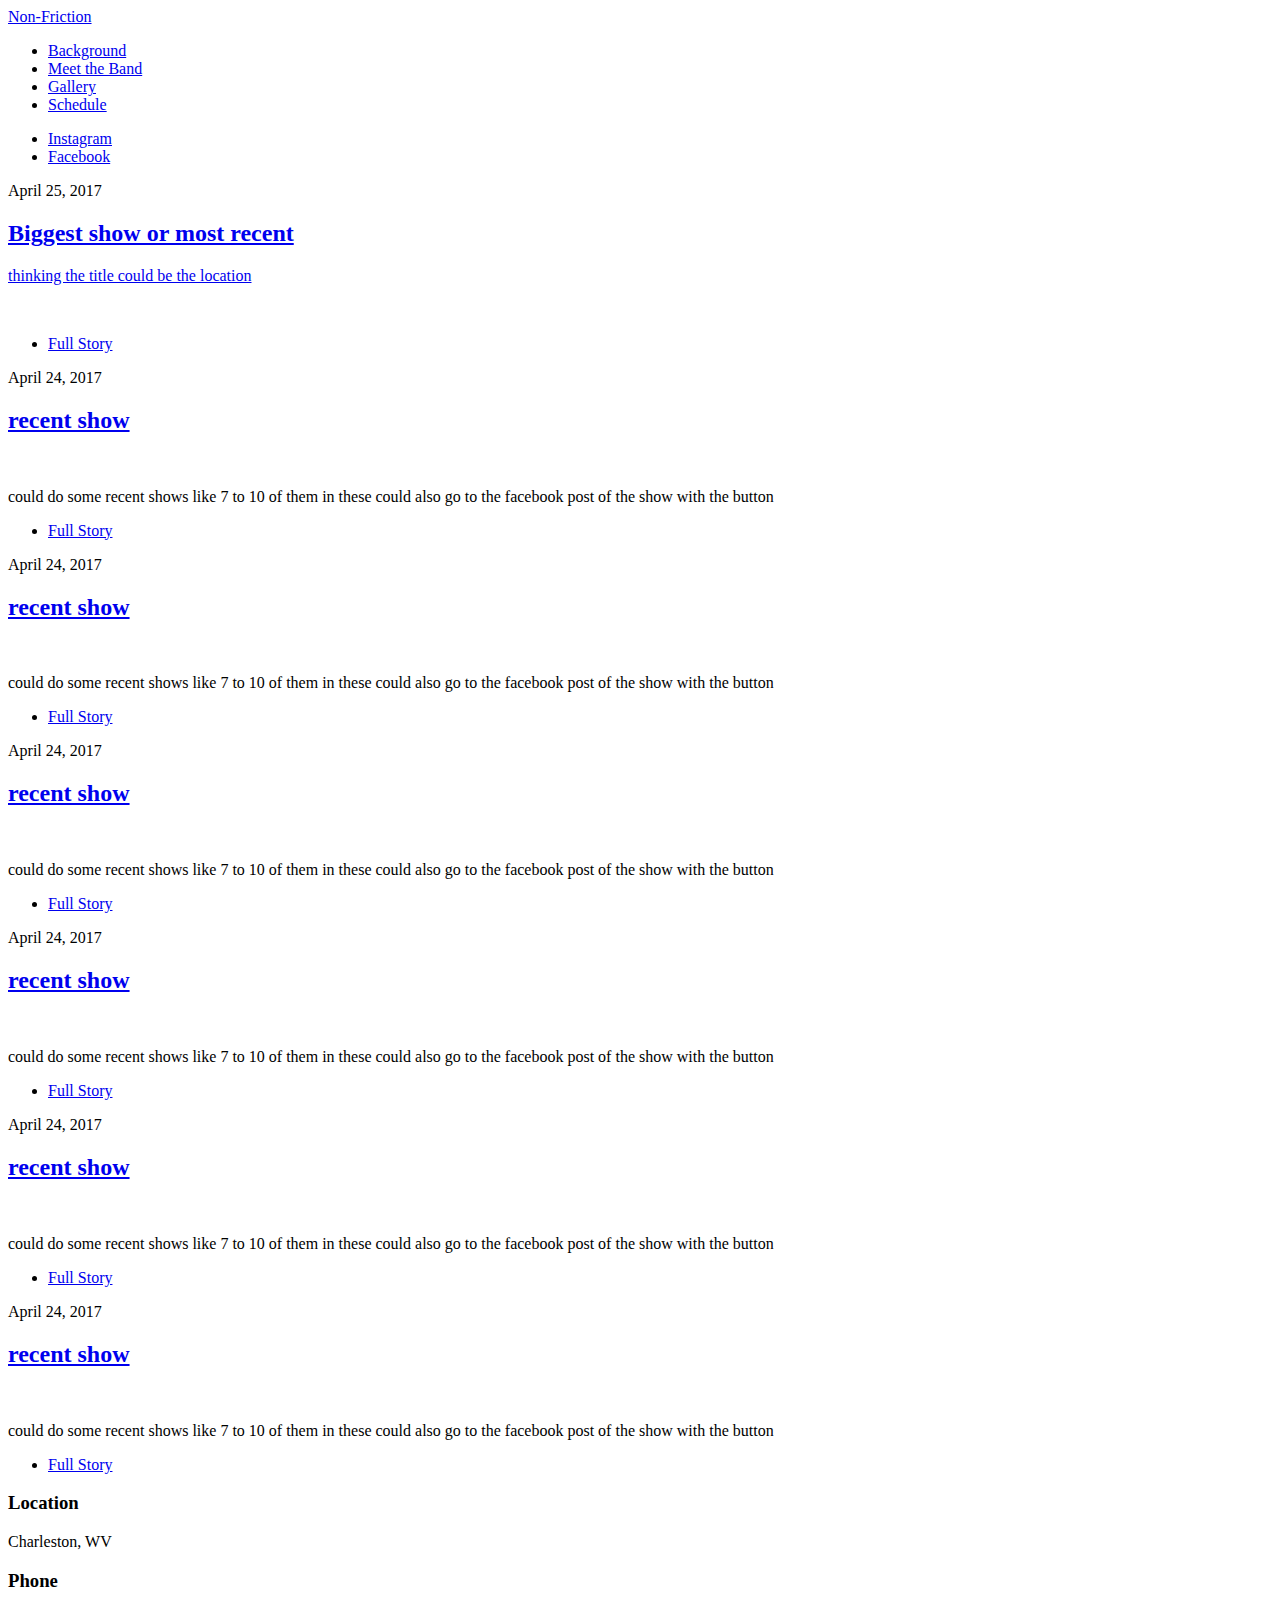
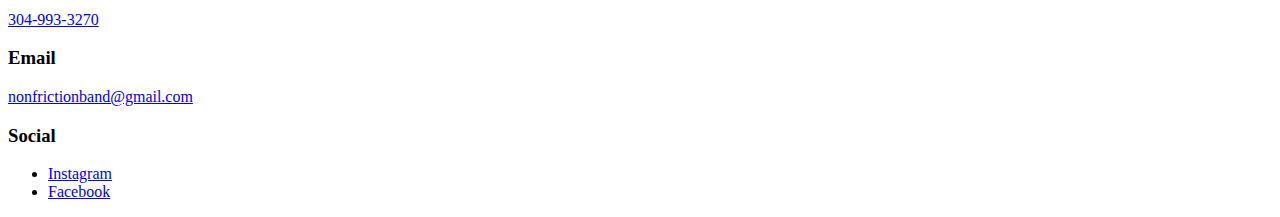
==== gallery.html @ 44e2c31d "added structure, some photos form their facebook, changed contact section" ====
<!DOCTYPE HTML>
<!--
	Massively by HTML5 UP
	html5up.net | @ajlkn
	Free for personal and commercial use under the CCA 3.0 license (html5up.net/license)
-->
<html>
	<head>
		<link rel="shortcut icon" type="image/x-icon" href="images\Vintage_18-06-2024_22h09m11s.ico" />
		<title>Non-Friction</title>
		<meta charset="utf-8" />
		<meta name="viewport" content="width=device-width, initial-scale=1, user-scalable=no" />
		<link rel="stylesheet" href="assets/css/main.css" />
		<noscript><link rel="stylesheet" href="assets/css/noscript.css" /></noscript>
	</head>
	<body class="is-preload">

		<!-- Wrapper -->
			<div id="wrapper">

				<!-- Header -->
					<header id="header">
						<a href="index.html" class="logo">Non-Friction</a>
					</header>

				<!-- Nav -->
					<nav id="nav">
						<ul class="links">
							<li><a href="index.html">Background</a></li>
							<li><a href="MTB.html">Meet the Band</a></li>
							<li  class="active"><a href="gallery.html">Gallery</a></li>
							<li><a href="schedule.html">Schedule</a></li>
						</ul>
						<ul class="icons">
							<li><a href="https://www.instagram.com/nonfrictionband/" class="icon brands fa-instagram" target = "_blank"><span class="label">Instagram</span></a></li>
							<li><a href="https://www.facebook.com/nonfriction304/" class="icon brands fa-facebook-f" target = "_blank"><span class="label">Facebook</span></a></li>
						</ul>
					</nav>

				<!-- Main -->
					<div id="main">

						<!-- Featured Post -->
							<article class="post featured">
								<header class="major">
									<span class="date" class = "major">April 25, 2017</span>
									<h2><a href="#">Biggest show or most recent</h2>
									<p>thinking the title could be the location</p>
								</header>
								<a href="#" class="image main"><img src="images\bigshowMTB.jpg" alt="" /></a>
								<ul class="actions special">
									<li><a href="#" class="button large">Full Story</a></li>
								</ul>
							</article>

						<!-- Posts -->
							<section class="posts">
								<article>
									<header>
										<span class="date">April 24, 2017</span>
										<h2><a href="#">recent show</a></h2>
									</header>
									<a href="#" class="image fit"><img src="images\galleryplacholder.jpg" alt="" /></a>
									<p>could do some recent shows like 7 to 10 of them in these could also go to the facebook post of the show with the button</p>
									<ul class="actions special">
										<li><a href="#" class="button">Full Story</a></li>
									</ul>
								</article>
								<article>
									<header>
										<span class="date">April 24, 2017</span>
										<h2><a href="#">recent show</a></h2>
									</header>
									<a href="#" class="image fit"><img src="images\galleryplacholder.jpg" alt="" /></a>
									<p>could do some recent shows like 7 to 10 of them in these could also go to the facebook post of the show with the button</p>
									<ul class="actions special">
										<li><a href="#" class="button">Full Story</a></li>
									</ul>
								</article>
								<article>
									<header>
										<span class="date">April 24, 2017</span>
										<h2><a href="#">recent show</a></h2>
									</header>
									<a href="#" class="image fit"><img src="images\galleryplacholder.jpg" alt="" /></a>
									<p>could do some recent shows like 7 to 10 of them in these could also go to the facebook post of the show with the button</p>
									<ul class="actions special">
										<li><a href="#" class="button">Full Story</a></li>
									</ul>
								</article>
								<article>
									<header>
										<span class="date">April 24, 2017</span>
										<h2><a href="#">recent show</a></h2>
									</header>
									<a href="#" class="image fit"><img src="images\galleryplacholder.jpg" alt="" /></a>
									<p>could do some recent shows like 7 to 10 of them in these could also go to the facebook post of the show with the button</p>
									<ul class="actions special">
										<li><a href="#" class="button">Full Story</a></li>
									</ul>
								</article>
								<article>
									<header>
										<span class="date">April 24, 2017</span>
										<h2><a href="#">recent show</a></h2>
									</header>
									<a href="#" class="image fit"><img src="images\galleryplacholder.jpg" alt="" /></a>
									<p>could do some recent shows like 7 to 10 of them in these could also go to the facebook post of the show with the button</p>
									<ul class="actions special">
										<li><a href="#" class="button">Full Story</a></li>
									</ul>
								</article>
								<article>
									<header>
										<span class="date">April 24, 2017</span>
										<h2><a href="#">recent show</a></h2>
									</header>
									<a href="#" class="image fit"><img src="images\galleryplacholder.jpg" alt="" /></a>
									<p>could do some recent shows like 7 to 10 of them in these could also go to the facebook post of the show with the button</p>
									<ul class="actions special">
										<li><a href="#" class="button">Full Story</a></li>
									</ul>
								</article>
								
								
							</section>

					</div>

				<!-- Footer -->
				<footer id="footer">
					<!-- find out how to use these forms to send and email to nonfrictionband@gmail.com-->
					<!-- <section>
						<form method="post" action="#">
							<div class="fields">
								<div class="field">
									<label for="name">Name</label>
									<input type="text" name="name" id="name" />
								</div>
								<div class="field">
									<label for="email">Email</label>
									<input type="text" name="email" id="email" />
								</div>
								<div class="field">
									<label for="message">Message</label>
									<textarea name="message" id="message" rows="3"></textarea>
								</div>
							</div>
							<ul class="actions">
								<li><input type="submit" value="Send Message" /></li>
							</ul>
						</form>
					</section> -->
					<section class="split contact">
						<section class="alt">
							<h3>Location</h3>
							<p>Charleston, WV</p>
						</section>
						<section>
							<h3>Phone</h3>
							<!-- add copy functionalaty that has tactile feel -->
							<p><a href="#" onclick = "return false;">304-993-3270</a></p>
						</section>
						<section>
							<h3>Email</h3>
							<!-- add copy functionalaty that has tactile feel -->
							<p><a href="#" onclick = "return false;">nonfrictionband@gmail.com</a></p>
						</section>
						<section>
							<h3>Social</h3>
							<ul class="icons alt">
								<li><a href="https://www.instagram.com/nonfrictionband/" class="icon brands fa-instagram" target = "_blank"><span class="label">Instagram</span></a></li>
								<li><a href="https://www.facebook.com/nonfriction304/" class="icon brands fa-facebook-f" target = "_blank"><span class="label">Facebook</span></a></li>
							</ul>
						</section>
					</section>
				</footer>
			</div>

		<!-- Scripts -->
			<script src="assets/js/jquery.min.js"></script>
			<script src="assets/js/jquery.scrollex.min.js"></script>
			<script src="assets/js/jquery.scrolly.min.js"></script>
			<script src="assets/js/browser.min.js"></script>
			<script src="assets/js/breakpoints.min.js"></script>
			<script src="assets/js/util.js"></script>
			<script src="assets/js/main.js"></script>

	</body>
</html>
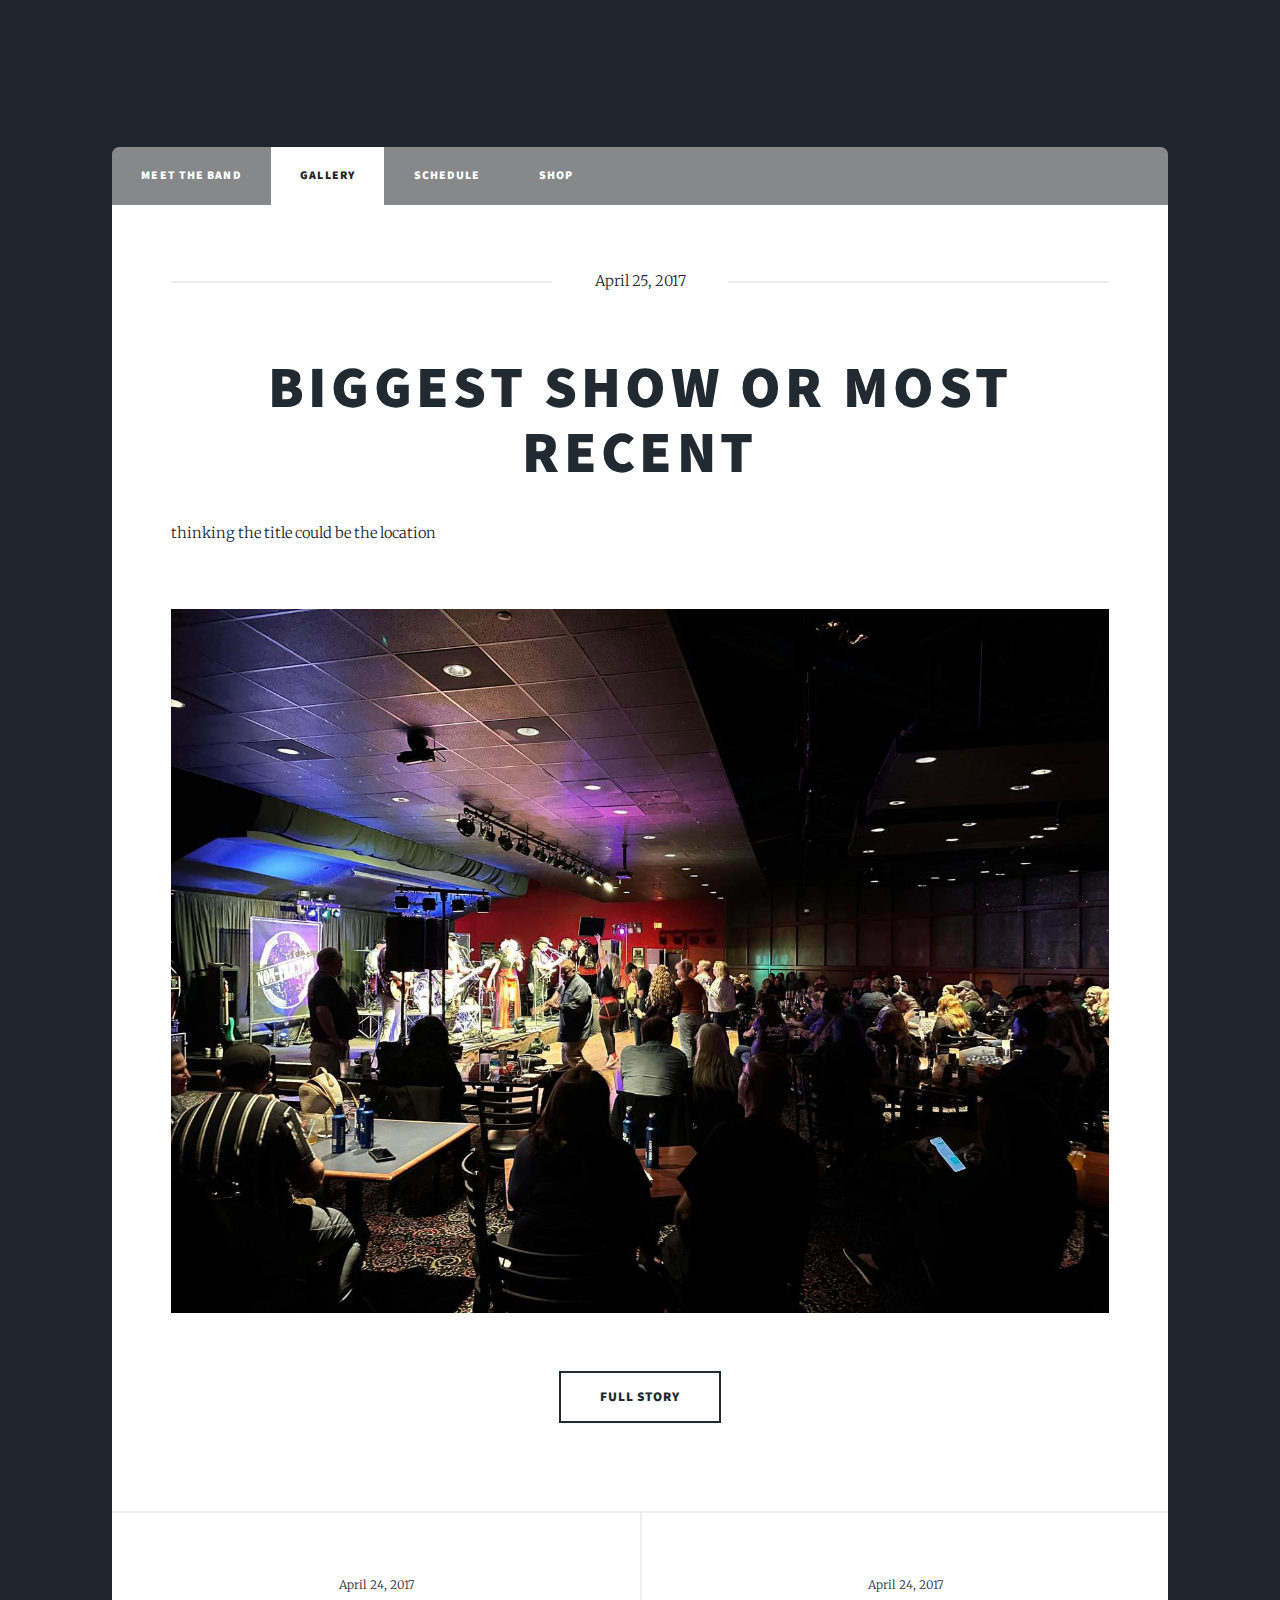
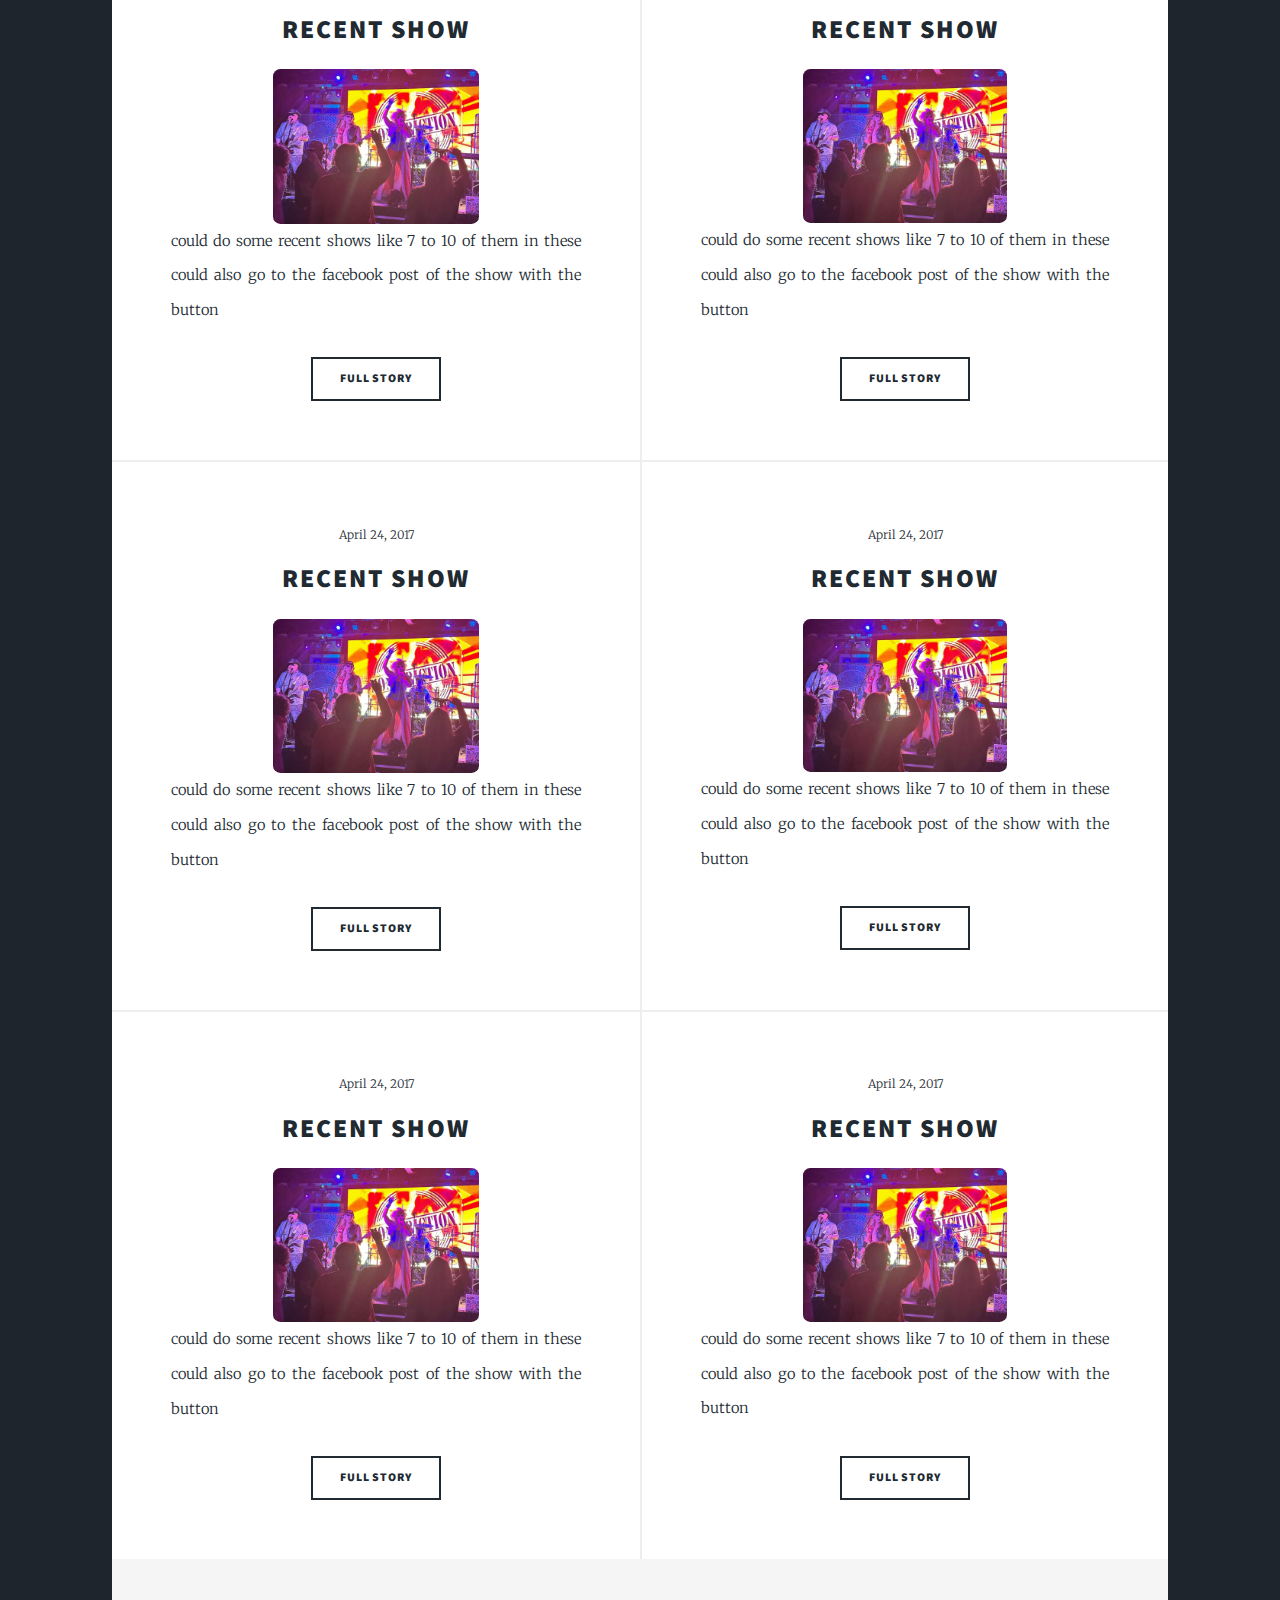
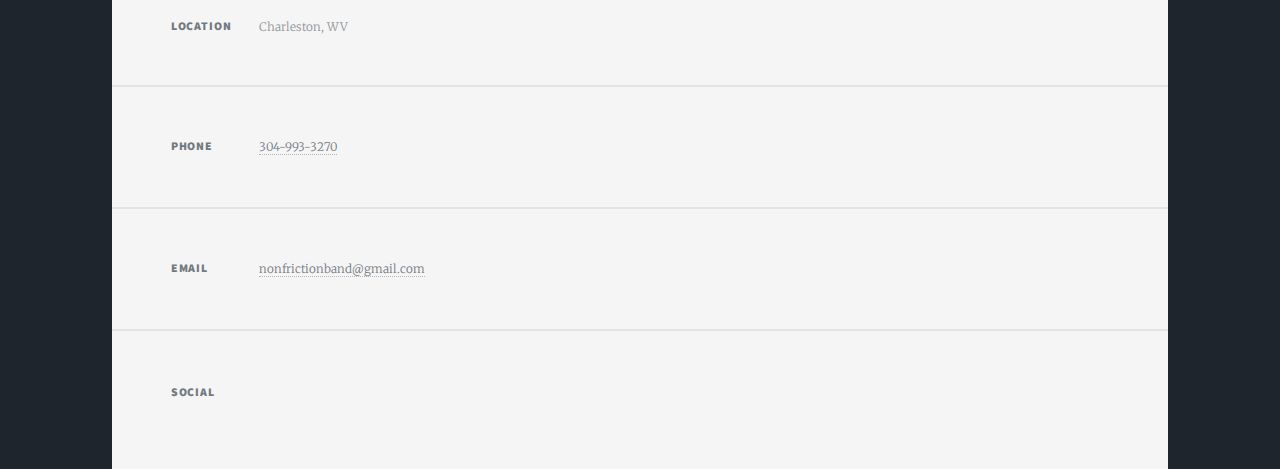
==== commit 0a544894: "added new pages and started formatting index.html" ====
--- a/gallery.html
+++ b/gallery.html
@@ -16,20 +16,14 @@
 	<body class="is-preload">
 
 		<!-- Wrapper -->
-			<div id="wrapper">
-
-				<!-- Header -->
-					<header id="header">
-						<a href="index.html" class="logo">Non-Friction</a>
-					</header>
-
+			<div id="wrapper">		
 				<!-- Nav -->
-					<nav id="nav">
+					<nav id="nav" class="nav-spacing-nomain" >
 						<ul class="links">
-							<li><a href="index.html">Background</a></li>
-							<li><a href="MTB.html">Meet the Band</a></li>
+							<li><a href="index.html">Meet the Band</a></li>
 							<li  class="active"><a href="gallery.html">Gallery</a></li>
 							<li><a href="schedule.html">Schedule</a></li>
+							<li><a href="shop.html">Shop</a></li>
 						</ul>
 						<ul class="icons">
 							<li><a href="https://www.instagram.com/nonfrictionband/" class="icon brands fa-instagram" target = "_blank"><span class="label">Instagram</span></a></li>
--- a/assets/css/main.css
+++ b/assets/css/main.css
@@ -0,0 +1,4718 @@
+@import url(fontawesome-all.min.css);
+@import url("https://fonts.googleapis.com/css?family=Merriweather:300,700,300italic,700italic|Source+Sans+Pro:900");
+
+/*
+	Massively by HTML5 UP
+	html5up.net | @ajlkn
+	Free for personal and commercial use under the CCA 3.0 license (html5up.net/license)
+*/
+h1{
+	font-size: 4rem;
+	line-height: 1.1;
+	margin: 0 0 2rem 0;
+	text-align: center;
+}
+.bnd-mbr-card{
+	display: grid;
+	justify-items: center;
+	background-color: #717981;
+	padding: 1rem;
+	border-radius: 1rem;
+}
+.bnd-mbr-card + .bnd-mbr-card{
+	margin-top: 1rem;
+}
+.italic{
+	font-style: italic;
+	font-size: 0.9rem;
+}
+.bio{
+	text-align: center;
+}
+html, body, div, span, applet, object,
+iframe, h1, h2, h3, h4, h5, h6, p, blockquote,
+pre, a, abbr, acronym, address, big, cite,
+code, del, dfn, em, img, ins, kbd, q, s, samp,
+small, strike, strong, sub, sup, tt, var, b,
+u, i, center, dl, dt, dd, ol, ul, li, fieldset,
+form, label, legend, table, caption, tbody,
+tfoot, thead, tr, th, td, article, aside,
+canvas, details, embed, figure, figcaption,
+footer, header, hgroup, menu, nav, output, ruby,
+section, summary, time, mark, audio, video {
+	margin: 0;
+	padding: 0;
+	border: 0;
+	font-size: 100%;
+	font: inherit;
+	vertical-align: baseline;}
+
+article, aside, details, figcaption, figure,
+footer, header, hgroup, menu, nav, section {
+	display: block;}
+
+body {
+	line-height: 1;
+}
+
+ol, ul {
+	list-style: none;
+}
+
+blockquote, q {
+	quotes: none;
+}
+
+	blockquote:before, blockquote:after, q:before, q:after {
+		content: '';
+		content: none;
+	}
+
+table {
+	border-collapse: collapse;
+	border-spacing: 0;
+}
+
+body {
+	-webkit-text-size-adjust: none;
+}
+
+mark {
+	background-color: transparent;
+	color: inherit;
+}
+
+input::-moz-focus-inner {
+	border: 0;
+	padding: 0;
+}
+
+input, select, textarea {
+	-moz-appearance: none;
+	-webkit-appearance: none;
+	-ms-appearance: none;
+	appearance: none;
+}
+
+/* Basic */
+
+	@-ms-viewport {
+		width: device-width;
+	}
+
+	body {
+		-ms-overflow-style: scrollbar;
+	}
+
+	@media screen and (max-width: 480px) {
+
+		html, body {
+			min-width: 320px;
+		}
+
+	}
+
+	html {
+		box-sizing: border-box;
+	}
+
+	*, *:before, *:after {
+		box-sizing: inherit;
+	}
+
+	body {
+		background-color: #1e252d;
+	}
+
+		body.is-preload *, body.is-preload *:before, body.is-preload *:after {
+			-moz-animation: none !important;
+			-webkit-animation: none !important;
+			-ms-animation: none !important;
+			animation: none !important;
+			-moz-transition: none !important;
+			-webkit-transition: none !important;
+			-ms-transition: none !important;
+			transition: none !important;
+		}
+
+/* Type */
+
+	html {
+		font-size: 16pt;
+	}
+
+		@media screen and (max-width: 1680px) {
+
+			html {
+				font-size: 12pt;
+			}
+
+		}
+
+		@media screen and (max-width: 1280px) {
+
+			html {
+				font-size: 11pt;
+			}
+
+		}
+
+		@media screen and (max-width: 360px) {
+
+			html {
+				font-size: 10pt;
+			}
+
+		}
+
+	body {
+		color: #212931;
+	}
+
+	body, input, select, textarea {
+		font-family: "Merriweather", Georgia, serif;
+		font-weight: 300;
+		font-size: 1rem;
+		line-height: 2.375;
+	}
+
+	a {
+		-moz-transition: color 0.2s ease-in-out, background-color 0.2s ease-in-out, border-color 0.2s ease-in-out, box-shadow 0.2s ease-in-out;
+		-webkit-transition: color 0.2s ease-in-out, background-color 0.2s ease-in-out, border-color 0.2s ease-in-out, box-shadow 0.2s ease-in-out;
+		-ms-transition: color 0.2s ease-in-out, background-color 0.2s ease-in-out, border-color 0.2s ease-in-out, box-shadow 0.2s ease-in-out;
+		transition: color 0.2s ease-in-out, background-color 0.2s ease-in-out, border-color 0.2s ease-in-out, box-shadow 0.2s ease-in-out;
+		border-bottom: dotted 1px;
+		text-decoration: none;
+	}
+
+		a:hover {
+			border-bottom-color: transparent;
+		}
+
+	strong, b {
+		font-weight: 600;
+	}
+
+	em, i {
+		font-style: italic;
+	}
+
+	p {
+		text-align: justify;
+		margin: 0 0 2rem 0;
+	}
+
+	h1, h2, h3, h4, h5, h6 {
+		font-family: "Source Sans Pro", Helvetica, sans-serif;
+		font-weight: 900;
+		line-height: 1.5;
+		letter-spacing: 0.075em;
+		text-transform: uppercase;
+		margin: 0 0 1rem 0;
+	}
+
+		h1 a, h2 a, h3 a, h4 a, h5 a, h6 a {
+			border-bottom: 0;
+			color: inherit;
+			text-decoration: none;
+		}
+
+	h1 {
+		font-size: 4rem;
+		line-height: 1.1;
+		margin: 0 0 2rem 0;
+	}
+
+	h2 {
+		font-size: 1.75rem;
+		line-height: 1.3;
+		margin: 0 0 1.5rem 0;
+	}
+
+	h3 {
+		font-size: 1.25rem;
+		margin: 0 0 1.5rem 0;
+	}
+
+	h4 {
+		font-size: 1rem;
+	}
+
+	h5 {
+		font-size: 0.9rem;
+	}
+
+	h6 {
+		font-size: 0.8rem;
+	}
+
+	sub {
+		font-size: 0.8rem;
+		position: relative;
+		top: 0.5rem;
+	}
+
+	sup {
+		font-size: 0.8rem;
+		position: relative;
+		top: -0.5rem;
+	}
+
+	blockquote {
+		border-left: solid 4px;
+		font-style: italic;
+		margin: 0 0 2rem 0;
+		padding: 0.5rem 0 0.5rem 2rem;
+	}
+
+	code {
+		border: solid 2px;
+		font-family: "Courier New", monospace;
+		font-size: 0.9rem;
+		margin: 0 0.25rem;
+		padding: 0.25rem 0.65rem;
+	}
+
+	pre {
+		-webkit-overflow-scrolling: touch;
+		font-family: "Courier New", monospace;
+		font-size: 0.9rem;
+		margin: 0 0 2rem 0;
+	}
+
+		pre code {
+			display: block;
+			line-height: 1.75;
+			padding: 1rem 1.5rem;
+			overflow-x: auto;
+		}
+
+	hr {
+		border: 0;
+		border-bottom: solid 2px;
+		margin: 3rem 0;
+	}
+
+		hr.major {
+			margin: 5rem 0;
+		}
+
+	.align-left {
+		text-align: left;
+	}
+
+	.align-center {
+		text-align: center;
+	}
+
+	.align-right {
+		text-align: right;
+	}
+
+	input, select, textarea {
+		color: #212931;
+	}
+
+	a {
+		color: #212931;
+		border-bottom-color: rgba(33, 41, 49, 0.5);
+	}
+
+		a:hover {
+			border-bottom-color: transparent;
+			color: rgba(254,0,0) !important;
+		}
+
+	strong, b {
+		color: #212931;
+	}
+
+	h1, h2, h3, h4, h5, h6 {
+		color: #212931;
+	}
+
+	blockquote {
+		border-left-color: #eeeeee;
+	}
+
+	code {
+		background: rgba(220, 220, 220, 0.25);
+		border-color: #eeeeee;
+	}
+
+	hr {
+		border-bottom-color: #eeeeee;
+	}
+
+/* Row */
+
+	.row {
+		display: flex;
+		flex-wrap: wrap;
+		box-sizing: border-box;
+		align-items: stretch;
+	}
+
+		.row > * {
+			box-sizing: border-box;
+		}
+
+		.row.gtr-uniform > * > :last-child {
+			margin-bottom: 0;
+		}
+
+		.row.aln-left {
+			justify-content: flex-start;
+		}
+
+		.row.aln-center {
+			justify-content: center;
+		}
+
+		.row.aln-right {
+			justify-content: flex-end;
+		}
+
+		.row.aln-top {
+			align-items: flex-start;
+		}
+
+		.row.aln-middle {
+			align-items: center;
+		}
+
+		.row.aln-bottom {
+			align-items: flex-end;
+		}
+
+		.row > .imp {
+			order: -1;
+		}
+
+		.row > .col-1 {
+			width: 8.33333%;
+		}
+
+		.row > .off-1 {
+			margin-left: 8.33333%;
+		}
+
+		.row > .col-2 {
+			width: 16.66667%;
+		}
+
+		.row > .off-2 {
+			margin-left: 16.66667%;
+		}
+
+		.row > .col-3 {
+			width: 25%;
+		}
+
+		.row > .off-3 {
+			margin-left: 25%;
+		}
+
+		.row > .col-4 {
+			width: 33.33333%;
+		}
+
+		.row > .off-4 {
+			margin-left: 33.33333%;
+		}
+
+		.row > .col-5 {
+			width: 41.66667%;
+		}
+
+		.row > .off-5 {
+			margin-left: 41.66667%;
+		}
+
+		.row > .col-6 {
+			width: 50%;
+		}
+
+		.row > .off-6 {
+			margin-left: 50%;
+		}
+
+		.row > .col-7 {
+			width: 58.33333%;
+		}
+
+		.row > .off-7 {
+			margin-left: 58.33333%;
+		}
+
+		.row > .col-8 {
+			width: 66.66667%;
+		}
+
+		.row > .off-8 {
+			margin-left: 66.66667%;
+		}
+
+		.row > .col-9 {
+			width: 75%;
+		}
+
+		.row > .off-9 {
+			margin-left: 75%;
+		}
+
+		.row > .col-10 {
+			width: 83.33333%;
+		}
+
+		.row > .off-10 {
+			margin-left: 83.33333%;
+		}
+
+		.row > .col-11 {
+			width: 91.66667%;
+		}
+
+		.row > .off-11 {
+			margin-left: 91.66667%;
+		}
+
+		.row > .col-12 {
+			width: 100%;
+		}
+
+		.row > .off-12 {
+			margin-left: 100%;
+		}
+
+		.row.gtr-0 {
+			margin-top: 0;
+			margin-left: 0rem;
+		}
+
+			.row.gtr-0 > * {
+				padding: 0 0 0 0rem;
+			}
+
+			.row.gtr-0.gtr-uniform {
+				margin-top: 0rem;
+			}
+
+				.row.gtr-0.gtr-uniform > * {
+					padding-top: 0rem;
+				}
+
+		.row.gtr-25 {
+			margin-top: 0;
+			margin-left: -0.375rem;
+		}
+
+			.row.gtr-25 > * {
+				padding: 0 0 0 0.375rem;
+			}
+
+			.row.gtr-25.gtr-uniform {
+				margin-top: -0.375rem;
+			}
+
+				.row.gtr-25.gtr-uniform > * {
+					padding-top: 0.375rem;
+				}
+
+		.row.gtr-50 {
+			margin-top: 0;
+			margin-left: -0.75rem;
+		}
+
+			.row.gtr-50 > * {
+				padding: 0 0 0 0.75rem;
+			}
+
+			.row.gtr-50.gtr-uniform {
+				margin-top: -0.75rem;
+			}
+
+				.row.gtr-50.gtr-uniform > * {
+					padding-top: 0.75rem;
+				}
+
+		.row {
+			margin-top: 0;
+			margin-left: -1.5rem;
+		}
+
+			.row > * {
+				padding: 0 0 0 1.5rem;
+			}
+
+			.row.gtr-uniform {
+				margin-top: -1.5rem;
+			}
+
+				.row.gtr-uniform > * {
+					padding-top: 1.5rem;
+				}
+
+		.row.gtr-150 {
+			margin-top: 0;
+			margin-left: -2.25rem;
+		}
+
+			.row.gtr-150 > * {
+				padding: 0 0 0 2.25rem;
+			}
+
+			.row.gtr-150.gtr-uniform {
+				margin-top: -2.25rem;
+			}
+
+				.row.gtr-150.gtr-uniform > * {
+					padding-top: 2.25rem;
+				}
+
+		.row.gtr-200 {
+			margin-top: 0;
+			margin-left: -3rem;
+		}
+
+			.row.gtr-200 > * {
+				padding: 0 0 0 3rem;
+			}
+
+			.row.gtr-200.gtr-uniform {
+				margin-top: -3rem;
+			}
+
+				.row.gtr-200.gtr-uniform > * {
+					padding-top: 3rem;
+				}
+
+		@media screen and (max-width: 1680px) {
+
+			.row {
+				display: flex;
+				flex-wrap: wrap;
+				box-sizing: border-box;
+				align-items: stretch;
+			}
+
+				.row > * {
+					box-sizing: border-box;
+				}
+
+				.row.gtr-uniform > * > :last-child {
+					margin-bottom: 0;
+				}
+
+				.row.aln-left {
+					justify-content: flex-start;
+				}
+
+				.row.aln-center {
+					justify-content: center;
+				}
+
+				.row.aln-right {
+					justify-content: flex-end;
+				}
+
+				.row.aln-top {
+					align-items: flex-start;
+				}
+
+				.row.aln-middle {
+					align-items: center;
+				}
+
+				.row.aln-bottom {
+					align-items: flex-end;
+				}
+
+				.row > .imp-xlarge {
+					order: -1;
+				}
+
+				.row > .col-1-xlarge {
+					width: 8.33333%;
+				}
+
+				.row > .off-1-xlarge {
+					margin-left: 8.33333%;
+				}
+
+				.row > .col-2-xlarge {
+					width: 16.66667%;
+				}
+
+				.row > .off-2-xlarge {
+					margin-left: 16.66667%;
+				}
+
+				.row > .col-3-xlarge {
+					width: 25%;
+				}
+
+				.row > .off-3-xlarge {
+					margin-left: 25%;
+				}
+
+				.row > .col-4-xlarge {
+					width: 33.33333%;
+				}
+
+				.row > .off-4-xlarge {
+					margin-left: 33.33333%;
+				}
+
+				.row > .col-5-xlarge {
+					width: 41.66667%;
+				}
+
+				.row > .off-5-xlarge {
+					margin-left: 41.66667%;
+				}
+
+				.row > .col-6-xlarge {
+					width: 50%;
+				}
+
+				.row > .off-6-xlarge {
+					margin-left: 50%;
+				}
+
+				.row > .col-7-xlarge {
+					width: 58.33333%;
+				}
+
+				.row > .off-7-xlarge {
+					margin-left: 58.33333%;
+				}
+
+				.row > .col-8-xlarge {
+					width: 66.66667%;
+				}
+
+				.row > .off-8-xlarge {
+					margin-left: 66.66667%;
+				}
+
+				.row > .col-9-xlarge {
+					width: 75%;
+				}
+
+				.row > .off-9-xlarge {
+					margin-left: 75%;
+				}
+
+				.row > .col-10-xlarge {
+					width: 83.33333%;
+				}
+
+				.row > .off-10-xlarge {
+					margin-left: 83.33333%;
+				}
+
+				.row > .col-11-xlarge {
+					width: 91.66667%;
+				}
+
+				.row > .off-11-xlarge {
+					margin-left: 91.66667%;
+				}
+
+				.row > .col-12-xlarge {
+					width: 100%;
+				}
+
+				.row > .off-12-xlarge {
+					margin-left: 100%;
+				}
+
+				.row.gtr-0 {
+					margin-top: 0;
+					margin-left: 0rem;
+				}
+
+					.row.gtr-0 > * {
+						padding: 0 0 0 0rem;
+					}
+
+					.row.gtr-0.gtr-uniform {
+						margin-top: 0rem;
+					}
+
+						.row.gtr-0.gtr-uniform > * {
+							padding-top: 0rem;
+						}
+
+				.row.gtr-25 {
+					margin-top: 0;
+					margin-left: -0.375rem;
+				}
+
+					.row.gtr-25 > * {
+						padding: 0 0 0 0.375rem;
+					}
+
+					.row.gtr-25.gtr-uniform {
+						margin-top: -0.375rem;
+					}
+
+						.row.gtr-25.gtr-uniform > * {
+							padding-top: 0.375rem;
+						}
+
+				.row.gtr-50 {
+					margin-top: 0;
+					margin-left: -0.75rem;
+				}
+
+					.row.gtr-50 > * {
+						padding: 0 0 0 0.75rem;
+					}
+
+					.row.gtr-50.gtr-uniform {
+						margin-top: -0.75rem;
+					}
+
+						.row.gtr-50.gtr-uniform > * {
+							padding-top: 0.75rem;
+						}
+
+				.row {
+					margin-top: 0;
+					margin-left: -1.5rem;
+				}
+
+					.row > * {
+						padding: 0 0 0 1.5rem;
+					}
+
+					.row.gtr-uniform {
+						margin-top: -1.5rem;
+					}
+
+						.row.gtr-uniform > * {
+							padding-top: 1.5rem;
+						}
+
+				.row.gtr-150 {
+					margin-top: 0;
+					margin-left: -2.25rem;
+				}
+
+					.row.gtr-150 > * {
+						padding: 0 0 0 2.25rem;
+					}
+
+					.row.gtr-150.gtr-uniform {
+						margin-top: -2.25rem;
+					}
+
+						.row.gtr-150.gtr-uniform > * {
+							padding-top: 2.25rem;
+						}
+
+				.row.gtr-200 {
+					margin-top: 0;
+					margin-left: -3rem;
+				}
+
+					.row.gtr-200 > * {
+						padding: 0 0 0 3rem;
+					}
+
+					.row.gtr-200.gtr-uniform {
+						margin-top: -3rem;
+					}
+
+						.row.gtr-200.gtr-uniform > * {
+							padding-top: 3rem;
+						}
+
+		}
+
+		@media screen and (max-width: 1280px) {
+
+			.row {
+				display: flex;
+				flex-wrap: wrap;
+				box-sizing: border-box;
+				align-items: stretch;
+			}
+
+				.row > * {
+					box-sizing: border-box;
+				}
+
+				.row.gtr-uniform > * > :last-child {
+					margin-bottom: 0;
+				}
+
+				.row.aln-left {
+					justify-content: flex-start;
+				}
+
+				.row.aln-center {
+					justify-content: center;
+				}
+
+				.row.aln-right {
+					justify-content: flex-end;
+				}
+
+				.row.aln-top {
+					align-items: flex-start;
+				}
+
+				.row.aln-middle {
+					align-items: center;
+				}
+
+				.row.aln-bottom {
+					align-items: flex-end;
+				}
+
+				.row > .imp-large {
+					order: -1;
+				}
+
+				.row > .col-1-large {
+					width: 8.33333%;
+				}
+
+				.row > .off-1-large {
+					margin-left: 8.33333%;
+				}
+
+				.row > .col-2-large {
+					width: 16.66667%;
+				}
+
+				.row > .off-2-large {
+					margin-left: 16.66667%;
+				}
+
+				.row > .col-3-large {
+					width: 25%;
+				}
+
+				.row > .off-3-large {
+					margin-left: 25%;
+				}
+
+				.row > .col-4-large {
+					width: 33.33333%;
+				}
+
+				.row > .off-4-large {
+					margin-left: 33.33333%;
+				}
+
+				.row > .col-5-large {
+					width: 41.66667%;
+				}
+
+				.row > .off-5-large {
+					margin-left: 41.66667%;
+				}
+
+				.row > .col-6-large {
+					width: 50%;
+				}
+
+				.row > .off-6-large {
+					margin-left: 50%;
+				}
+
+				.row > .col-7-large {
+					width: 58.33333%;
+				}
+
+				.row > .off-7-large {
+					margin-left: 58.33333%;
+				}
+
+				.row > .col-8-large {
+					width: 66.66667%;
+				}
+
+				.row > .off-8-large {
+					margin-left: 66.66667%;
+				}
+
+				.row > .col-9-large {
+					width: 75%;
+				}
+
+				.row > .off-9-large {
+					margin-left: 75%;
+				}
+
+				.row > .col-10-large {
+					width: 83.33333%;
+				}
+
+				.row > .off-10-large {
+					margin-left: 83.33333%;
+				}
+
+				.row > .col-11-large {
+					width: 91.66667%;
+				}
+
+				.row > .off-11-large {
+					margin-left: 91.66667%;
+				}
+
+				.row > .col-12-large {
+					width: 100%;
+				}
+
+				.row > .off-12-large {
+					margin-left: 100%;
+				}
+
+				.row.gtr-0 {
+					margin-top: 0;
+					margin-left: 0rem;
+				}
+
+					.row.gtr-0 > * {
+						padding: 0 0 0 0rem;
+					}
+
+					.row.gtr-0.gtr-uniform {
+						margin-top: 0rem;
+					}
+
+						.row.gtr-0.gtr-uniform > * {
+							padding-top: 0rem;
+						}
+
+				.row.gtr-25 {
+					margin-top: 0;
+					margin-left: -0.375rem;
+				}
+
+					.row.gtr-25 > * {
+						padding: 0 0 0 0.375rem;
+					}
+
+					.row.gtr-25.gtr-uniform {
+						margin-top: -0.375rem;
+					}
+
+						.row.gtr-25.gtr-uniform > * {
+							padding-top: 0.375rem;
+						}
+
+				.row.gtr-50 {
+					margin-top: 0;
+					margin-left: -0.75rem;
+				}
+
+					.row.gtr-50 > * {
+						padding: 0 0 0 0.75rem;
+					}
+
+					.row.gtr-50.gtr-uniform {
+						margin-top: -0.75rem;
+					}
+
+						.row.gtr-50.gtr-uniform > * {
+							padding-top: 0.75rem;
+						}
+
+				.row {
+					margin-top: 0;
+					margin-left: -1.5rem;
+				}
+
+					.row > * {
+						padding: 0 0 0 1.5rem;
+					}
+
+					.row.gtr-uniform {
+						margin-top: -1.5rem;
+					}
+
+						.row.gtr-uniform > * {
+							padding-top: 1.5rem;
+						}
+
+				.row.gtr-150 {
+					margin-top: 0;
+					margin-left: -2.25rem;
+				}
+
+					.row.gtr-150 > * {
+						padding: 0 0 0 2.25rem;
+					}
+
+					.row.gtr-150.gtr-uniform {
+						margin-top: -2.25rem;
+					}
+
+						.row.gtr-150.gtr-uniform > * {
+							padding-top: 2.25rem;
+						}
+
+				.row.gtr-200 {
+					margin-top: 0;
+					margin-left: -3rem;
+				}
+
+					.row.gtr-200 > * {
+						padding: 0 0 0 3rem;
+					}
+
+					.row.gtr-200.gtr-uniform {
+						margin-top: -3rem;
+					}
+
+						.row.gtr-200.gtr-uniform > * {
+							padding-top: 3rem;
+						}
+
+		}
+
+		@media screen and (max-width: 980px) {
+
+			.row {
+				display: flex;
+				flex-wrap: wrap;
+				box-sizing: border-box;
+				align-items: stretch;
+			}
+
+				.row > * {
+					box-sizing: border-box;
+				}
+
+				.row.gtr-uniform > * > :last-child {
+					margin-bottom: 0;
+				}
+
+				.row.aln-left {
+					justify-content: flex-start;
+				}
+
+				.row.aln-center {
+					justify-content: center;
+				}
+
+				.row.aln-right {
+					justify-content: flex-end;
+				}
+
+				.row.aln-top {
+					align-items: flex-start;
+				}
+
+				.row.aln-middle {
+					align-items: center;
+				}
+
+				.row.aln-bottom {
+					align-items: flex-end;
+				}
+
+				.row > .imp-medium {
+					order: -1;
+				}
+
+				.row > .col-1-medium {
+					width: 8.33333%;
+				}
+
+				.row > .off-1-medium {
+					margin-left: 8.33333%;
+				}
+
+				.row > .col-2-medium {
+					width: 16.66667%;
+				}
+
+				.row > .off-2-medium {
+					margin-left: 16.66667%;
+				}
+
+				.row > .col-3-medium {
+					width: 25%;
+				}
+
+				.row > .off-3-medium {
+					margin-left: 25%;
+				}
+
+				.row > .col-4-medium {
+					width: 33.33333%;
+				}
+
+				.row > .off-4-medium {
+					margin-left: 33.33333%;
+				}
+
+				.row > .col-5-medium {
+					width: 41.66667%;
+				}
+
+				.row > .off-5-medium {
+					margin-left: 41.66667%;
+				}
+
+				.row > .col-6-medium {
+					width: 50%;
+				}
+
+				.row > .off-6-medium {
+					margin-left: 50%;
+				}
+
+				.row > .col-7-medium {
+					width: 58.33333%;
+				}
+
+				.row > .off-7-medium {
+					margin-left: 58.33333%;
+				}
+
+				.row > .col-8-medium {
+					width: 66.66667%;
+				}
+
+				.row > .off-8-medium {
+					margin-left: 66.66667%;
+				}
+
+				.row > .col-9-medium {
+					width: 75%;
+				}
+
+				.row > .off-9-medium {
+					margin-left: 75%;
+				}
+
+				.row > .col-10-medium {
+					width: 83.33333%;
+				}
+
+				.row > .off-10-medium {
+					margin-left: 83.33333%;
+				}
+
+				.row > .col-11-medium {
+					width: 91.66667%;
+				}
+
+				.row > .off-11-medium {
+					margin-left: 91.66667%;
+				}
+
+				.row > .col-12-medium {
+					width: 100%;
+				}
+
+				.row > .off-12-medium {
+					margin-left: 100%;
+				}
+
+				.row.gtr-0 {
+					margin-top: 0;
+					margin-left: 0rem;
+				}
+
+					.row.gtr-0 > * {
+						padding: 0 0 0 0rem;
+					}
+
+					.row.gtr-0.gtr-uniform {
+						margin-top: 0rem;
+					}
+
+						.row.gtr-0.gtr-uniform > * {
+							padding-top: 0rem;
+						}
+
+				.row.gtr-25 {
+					margin-top: 0;
+					margin-left: -0.375rem;
+				}
+
+					.row.gtr-25 > * {
+						padding: 0 0 0 0.375rem;
+					}
+
+					.row.gtr-25.gtr-uniform {
+						margin-top: -0.375rem;
+					}
+
+						.row.gtr-25.gtr-uniform > * {
+							padding-top: 0.375rem;
+						}
+
+				.row.gtr-50 {
+					margin-top: 0;
+					margin-left: -0.75rem;
+				}
+
+					.row.gtr-50 > * {
+						padding: 0 0 0 0.75rem;
+					}
+
+					.row.gtr-50.gtr-uniform {
+						margin-top: -0.75rem;
+					}
+
+						.row.gtr-50.gtr-uniform > * {
+							padding-top: 0.75rem;
+						}
+
+				.row {
+					margin-top: 0;
+					margin-left: -1.5rem;
+				}
+
+					.row > * {
+						padding: 0 0 0 1.5rem;
+					}
+
+					.row.gtr-uniform {
+						margin-top: -1.5rem;
+					}
+
+						.row.gtr-uniform > * {
+							padding-top: 1.5rem;
+						}
+
+				.row.gtr-150 {
+					margin-top: 0;
+					margin-left: -2.25rem;
+				}
+
+					.row.gtr-150 > * {
+						padding: 0 0 0 2.25rem;
+					}
+
+					.row.gtr-150.gtr-uniform {
+						margin-top: -2.25rem;
+					}
+
+						.row.gtr-150.gtr-uniform > * {
+							padding-top: 2.25rem;
+						}
+
+				.row.gtr-200 {
+					margin-top: 0;
+					margin-left: -3rem;
+				}
+
+					.row.gtr-200 > * {
+						padding: 0 0 0 3rem;
+					}
+
+					.row.gtr-200.gtr-uniform {
+						margin-top: -3rem;
+					}
+
+						.row.gtr-200.gtr-uniform > * {
+							padding-top: 3rem;
+						}
+
+		}
+
+		@media screen and (max-width: 736px) {
+
+			.row {
+				display: flex;
+				flex-wrap: wrap;
+				box-sizing: border-box;
+				align-items: stretch;
+			}
+
+				.row > * {
+					box-sizing: border-box;
+				}
+
+				.row.gtr-uniform > * > :last-child {
+					margin-bottom: 0;
+				}
+
+				.row.aln-left {
+					justify-content: flex-start;
+				}
+
+				.row.aln-center {
+					justify-content: center;
+				}
+
+				.row.aln-right {
+					justify-content: flex-end;
+				}
+
+				.row.aln-top {
+					align-items: flex-start;
+				}
+
+				.row.aln-middle {
+					align-items: center;
+				}
+
+				.row.aln-bottom {
+					align-items: flex-end;
+				}
+
+				.row > .imp-small {
+					order: -1;
+				}
+
+				.row > .col-1-small {
+					width: 8.33333%;
+				}
+
+				.row > .off-1-small {
+					margin-left: 8.33333%;
+				}
+
+				.row > .col-2-small {
+					width: 16.66667%;
+				}
+
+				.row > .off-2-small {
+					margin-left: 16.66667%;
+				}
+
+				.row > .col-3-small {
+					width: 25%;
+				}
+
+				.row > .off-3-small {
+					margin-left: 25%;
+				}
+
+				.row > .col-4-small {
+					width: 33.33333%;
+				}
+
+				.row > .off-4-small {
+					margin-left: 33.33333%;
+				}
+
+				.row > .col-5-small {
+					width: 41.66667%;
+				}
+
+				.row > .off-5-small {
+					margin-left: 41.66667%;
+				}
+
+				.row > .col-6-small {
+					width: 50%;
+				}
+
+				.row > .off-6-small {
+					margin-left: 50%;
+				}
+
+				.row > .col-7-small {
+					width: 58.33333%;
+				}
+
+				.row > .off-7-small {
+					margin-left: 58.33333%;
+				}
+
+				.row > .col-8-small {
+					width: 66.66667%;
+				}
+
+				.row > .off-8-small {
+					margin-left: 66.66667%;
+				}
+
+				.row > .col-9-small {
+					width: 75%;
+				}
+
+				.row > .off-9-small {
+					margin-left: 75%;
+				}
+
+				.row > .col-10-small {
+					width: 83.33333%;
+				}
+
+				.row > .off-10-small {
+					margin-left: 83.33333%;
+				}
+
+				.row > .col-11-small {
+					width: 91.66667%;
+				}
+
+				.row > .off-11-small {
+					margin-left: 91.66667%;
+				}
+
+				.row > .col-12-small {
+					width: 100%;
+				}
+
+				.row > .off-12-small {
+					margin-left: 100%;
+				}
+
+				.row.gtr-0 {
+					margin-top: 0;
+					margin-left: 0rem;
+				}
+
+					.row.gtr-0 > * {
+						padding: 0 0 0 0rem;
+					}
+
+					.row.gtr-0.gtr-uniform {
+						margin-top: 0rem;
+					}
+
+						.row.gtr-0.gtr-uniform > * {
+							padding-top: 0rem;
+						}
+
+				.row.gtr-25 {
+					margin-top: 0;
+					margin-left: -0.375rem;
+				}
+
+					.row.gtr-25 > * {
+						padding: 0 0 0 0.375rem;
+					}
+
+					.row.gtr-25.gtr-uniform {
+						margin-top: -0.375rem;
+					}
+
+						.row.gtr-25.gtr-uniform > * {
+							padding-top: 0.375rem;
+						}
+
+				.row.gtr-50 {
+					margin-top: 0;
+					margin-left: -0.75rem;
+				}
+
+					.row.gtr-50 > * {
+						padding: 0 0 0 0.75rem;
+					}
+
+					.row.gtr-50.gtr-uniform {
+						margin-top: -0.75rem;
+					}
+
+						.row.gtr-50.gtr-uniform > * {
+							padding-top: 0.75rem;
+						}
+
+				.row {
+					margin-top: 0;
+					margin-left: -1.5rem;
+				}
+
+					.row > * {
+						padding: 0 0 0 1.5rem;
+					}
+
+					.row.gtr-uniform {
+						margin-top: -1.5rem;
+					}
+
+						.row.gtr-uniform > * {
+							padding-top: 1.5rem;
+						}
+
+				.row.gtr-150 {
+					margin-top: 0;
+					margin-left: -2.25rem;
+				}
+
+					.row.gtr-150 > * {
+						padding: 0 0 0 2.25rem;
+					}
+
+					.row.gtr-150.gtr-uniform {
+						margin-top: -2.25rem;
+					}
+
+						.row.gtr-150.gtr-uniform > * {
+							padding-top: 2.25rem;
+						}
+
+				.row.gtr-200 {
+					margin-top: 0;
+					margin-left: -3rem;
+				}
+
+					.row.gtr-200 > * {
+						padding: 0 0 0 3rem;
+					}
+
+					.row.gtr-200.gtr-uniform {
+						margin-top: -3rem;
+					}
+
+						.row.gtr-200.gtr-uniform > * {
+							padding-top: 3rem;
+						}
+
+		}
+
+		@media screen and (max-width: 480px) {
+
+			.row {
+				display: flex;
+				flex-wrap: wrap;
+				box-sizing: border-box;
+				align-items: stretch;
+			}
+
+				.row > * {
+					box-sizing: border-box;
+				}
+
+				.row.gtr-uniform > * > :last-child {
+					margin-bottom: 0;
+				}
+
+				.row.aln-left {
+					justify-content: flex-start;
+				}
+
+				.row.aln-center {
+					justify-content: center;
+				}
+
+				.row.aln-right {
+					justify-content: flex-end;
+				}
+
+				.row.aln-top {
+					align-items: flex-start;
+				}
+
+				.row.aln-middle {
+					align-items: center;
+				}
+
+				.row.aln-bottom {
+					align-items: flex-end;
+				}
+
+				.row > .imp-xsmall {
+					order: -1;
+				}
+
+				.row > .col-1-xsmall {
+					width: 8.33333%;
+				}
+
+				.row > .off-1-xsmall {
+					margin-left: 8.33333%;
+				}
+
+				.row > .col-2-xsmall {
+					width: 16.66667%;
+				}
+
+				.row > .off-2-xsmall {
+					margin-left: 16.66667%;
+				}
+
+				.row > .col-3-xsmall {
+					width: 25%;
+				}
+
+				.row > .off-3-xsmall {
+					margin-left: 25%;
+				}
+
+				.row > .col-4-xsmall {
+					width: 33.33333%;
+				}
+
+				.row > .off-4-xsmall {
+					margin-left: 33.33333%;
+				}
+
+				.row > .col-5-xsmall {
+					width: 41.66667%;
+				}
+
+				.row > .off-5-xsmall {
+					margin-left: 41.66667%;
+				}
+
+				.row > .col-6-xsmall {
+					width: 50%;
+				}
+
+				.row > .off-6-xsmall {
+					margin-left: 50%;
+				}
+
+				.row > .col-7-xsmall {
+					width: 58.33333%;
+				}
+
+				.row > .off-7-xsmall {
+					margin-left: 58.33333%;
+				}
+
+				.row > .col-8-xsmall {
+					width: 66.66667%;
+				}
+
+				.row > .off-8-xsmall {
+					margin-left: 66.66667%;
+				}
+
+				.row > .col-9-xsmall {
+					width: 75%;
+				}
+
+				.row > .off-9-xsmall {
+					margin-left: 75%;
+				}
+
+				.row > .col-10-xsmall {
+					width: 83.33333%;
+				}
+
+				.row > .off-10-xsmall {
+					margin-left: 83.33333%;
+				}
+
+				.row > .col-11-xsmall {
+					width: 91.66667%;
+				}
+
+				.row > .off-11-xsmall {
+					margin-left: 91.66667%;
+				}
+
+				.row > .col-12-xsmall {
+					width: 100%;
+				}
+
+				.row > .off-12-xsmall {
+					margin-left: 100%;
+				}
+
+				.row.gtr-0 {
+					margin-top: 0;
+					margin-left: 0rem;
+				}
+
+					.row.gtr-0 > * {
+						padding: 0 0 0 0rem;
+					}
+
+					.row.gtr-0.gtr-uniform {
+						margin-top: 0rem;
+					}
+
+						.row.gtr-0.gtr-uniform > * {
+							padding-top: 0rem;
+						}
+
+				.row.gtr-25 {
+					margin-top: 0;
+					margin-left: -0.375rem;
+				}
+
+					.row.gtr-25 > * {
+						padding: 0 0 0 0.375rem;
+					}
+
+					.row.gtr-25.gtr-uniform {
+						margin-top: -0.375rem;
+					}
+
+						.row.gtr-25.gtr-uniform > * {
+							padding-top: 0.375rem;
+						}
+
+				.row.gtr-50 {
+					margin-top: 0;
+					margin-left: -0.75rem;
+				}
+
+					.row.gtr-50 > * {
+						padding: 0 0 0 0.75rem;
+					}
+
+					.row.gtr-50.gtr-uniform {
+						margin-top: -0.75rem;
+					}
+
+						.row.gtr-50.gtr-uniform > * {
+							padding-top: 0.75rem;
+						}
+
+				.row {
+					margin-top: 0;
+					margin-left: -1.5rem;
+				}
+
+					.row > * {
+						padding: 0 0 0 1.5rem;
+					}
+
+					.row.gtr-uniform {
+						margin-top: -1.5rem;
+					}
+
+						.row.gtr-uniform > * {
+							padding-top: 1.5rem;
+						}
+
+				.row.gtr-150 {
+					margin-top: 0;
+					margin-left: -2.25rem;
+				}
+
+					.row.gtr-150 > * {
+						padding: 0 0 0 2.25rem;
+					}
+
+					.row.gtr-150.gtr-uniform {
+						margin-top: -2.25rem;
+					}
+
+						.row.gtr-150.gtr-uniform > * {
+							padding-top: 2.25rem;
+						}
+
+				.row.gtr-200 {
+					margin-top: 0;
+					margin-left: -3rem;
+				}
+
+					.row.gtr-200 > * {
+						padding: 0 0 0 3rem;
+					}
+
+					.row.gtr-200.gtr-uniform {
+						margin-top: -3rem;
+					}
+
+						.row.gtr-200.gtr-uniform > * {
+							padding-top: 3rem;
+						}
+
+		}
+
+		@media screen and (max-width: 360px) {
+
+			.row {
+				display: flex;
+				flex-wrap: wrap;
+				box-sizing: border-box;
+				align-items: stretch;
+			}
+
+				.row > * {
+					box-sizing: border-box;
+				}
+
+				.row.gtr-uniform > * > :last-child {
+					margin-bottom: 0;
+				}
+
+				.row.aln-left {
+					justify-content: flex-start;
+				}
+
+				.row.aln-center {
+					justify-content: center;
+				}
+
+				.row.aln-right {
+					justify-content: flex-end;
+				}
+
+				.row.aln-top {
+					align-items: flex-start;
+				}
+
+				.row.aln-middle {
+					align-items: center;
+				}
+
+				.row.aln-bottom {
+					align-items: flex-end;
+				}
+
+				.row > .imp-xxsmall {
+					order: -1;
+				}
+
+				.row > .col-1-xxsmall {
+					width: 8.33333%;
+				}
+
+				.row > .off-1-xxsmall {
+					margin-left: 8.33333%;
+				}
+
+				.row > .col-2-xxsmall {
+					width: 16.66667%;
+				}
+
+				.row > .off-2-xxsmall {
+					margin-left: 16.66667%;
+				}
+
+				.row > .col-3-xxsmall {
+					width: 25%;
+				}
+
+				.row > .off-3-xxsmall {
+					margin-left: 25%;
+				}
+
+				.row > .col-4-xxsmall {
+					width: 33.33333%;
+				}
+
+				.row > .off-4-xxsmall {
+					margin-left: 33.33333%;
+				}
+
+				.row > .col-5-xxsmall {
+					width: 41.66667%;
+				}
+
+				.row > .off-5-xxsmall {
+					margin-left: 41.66667%;
+				}
+
+				.row > .col-6-xxsmall {
+					width: 50%;
+				}
+
+				.row > .off-6-xxsmall {
+					margin-left: 50%;
+				}
+
+				.row > .col-7-xxsmall {
+					width: 58.33333%;
+				}
+
+				.row > .off-7-xxsmall {
+					margin-left: 58.33333%;
+				}
+
+				.row > .col-8-xxsmall {
+					width: 66.66667%;
+				}
+
+				.row > .off-8-xxsmall {
+					margin-left: 66.66667%;
+				}
+
+				.row > .col-9-xxsmall {
+					width: 75%;
+				}
+
+				.row > .off-9-xxsmall {
+					margin-left: 75%;
+				}
+
+				.row > .col-10-xxsmall {
+					width: 83.33333%;
+				}
+
+				.row > .off-10-xxsmall {
+					margin-left: 83.33333%;
+				}
+
+				.row > .col-11-xxsmall {
+					width: 91.66667%;
+				}
+
+				.row > .off-11-xxsmall {
+					margin-left: 91.66667%;
+				}
+
+				.row > .col-12-xxsmall {
+					width: 100%;
+				}
+
+				.row > .off-12-xxsmall {
+					margin-left: 100%;
+				}
+
+				.row.gtr-0 {
+					margin-top: 0;
+					margin-left: 0rem;
+				}
+
+					.row.gtr-0 > * {
+						padding: 0 0 0 0rem;
+					}
+
+					.row.gtr-0.gtr-uniform {
+						margin-top: 0rem;
+					}
+
+						.row.gtr-0.gtr-uniform > * {
+							padding-top: 0rem;
+						}
+
+				.row.gtr-25 {
+					margin-top: 0;
+					margin-left: -0.375rem;
+				}
+
+					.row.gtr-25 > * {
+						padding: 0 0 0 0.375rem;
+					}
+
+					.row.gtr-25.gtr-uniform {
+						margin-top: -0.375rem;
+					}
+
+						.row.gtr-25.gtr-uniform > * {
+							padding-top: 0.375rem;
+						}
+
+				.row.gtr-50 {
+					margin-top: 0;
+					margin-left: -0.75rem;
+				}
+
+					.row.gtr-50 > * {
+						padding: 0 0 0 0.75rem;
+					}
+
+					.row.gtr-50.gtr-uniform {
+						margin-top: -0.75rem;
+					}
+
+						.row.gtr-50.gtr-uniform > * {
+							padding-top: 0.75rem;
+						}
+
+				.row {
+					margin-top: 0;
+					margin-left: -1.5rem;
+				}
+
+					.row > * {
+						padding: 0 0 0 1.5rem;
+					}
+
+					.row.gtr-uniform {
+						margin-top: -1.5rem;
+					}
+
+						.row.gtr-uniform > * {
+							padding-top: 1.5rem;
+						}
+
+				.row.gtr-150 {
+					margin-top: 0;
+					margin-left: -2.25rem;
+				}
+
+					.row.gtr-150 > * {
+						padding: 0 0 0 2.25rem;
+					}
+
+					.row.gtr-150.gtr-uniform {
+						margin-top: -2.25rem;
+					}
+
+						.row.gtr-150.gtr-uniform > * {
+							padding-top: 2.25rem;
+						}
+
+				.row.gtr-200 {
+					margin-top: 0;
+					margin-left: -3rem;
+				}
+
+					.row.gtr-200 > * {
+						padding: 0 0 0 3rem;
+					}
+
+					.row.gtr-200.gtr-uniform {
+						margin-top: -3rem;
+					}
+
+						.row.gtr-200.gtr-uniform > * {
+							padding-top: 3rem;
+						}
+
+		}
+
+/* Box */
+
+	.box {
+		border: solid 2px;
+		margin-bottom: 2rem;
+		padding: 1.5rem;
+	}
+
+		.box > :last-child,
+		.box > :last-child > :last-child,
+		.box > :last-child > :last-child > :last-child {
+			margin-bottom: 0;
+		}
+
+		.box.alt {
+			border: 0;
+			border-radius: 0;
+			padding: 0;
+		}
+
+	.box {
+		border-color: #eeeeee;
+	}
+
+/* Button */
+
+	input[type="submit"],
+	input[type="reset"],
+	input[type="button"],
+	button,
+	.button {
+		-moz-appearance: none;
+		-webkit-appearance: none;
+		-ms-appearance: none;
+		appearance: none;
+		-moz-transition: background-color 0.2s ease-in-out, box-shadow 0.2s ease-in-out, color 0.2s ease-in-out;
+		-webkit-transition: background-color 0.2s ease-in-out, box-shadow 0.2s ease-in-out, color 0.2s ease-in-out;
+		-ms-transition: background-color 0.2s ease-in-out, box-shadow 0.2s ease-in-out, color 0.2s ease-in-out;
+		transition: background-color 0.2s ease-in-out, box-shadow 0.2s ease-in-out, color 0.2s ease-in-out;
+		border: 0;
+		border-radius: 0;
+		cursor: pointer;
+		display: inline-block;
+		font-family: "Source Sans Pro", Helvetica, sans-serif;
+		font-size: 0.8rem;
+		font-weight: 900;
+		letter-spacing: 0.075em;
+		height: 3rem;
+		line-height: 3rem;
+		padding: 0 2rem;
+		text-align: center;
+		text-decoration: none;
+		text-transform: uppercase;
+		white-space: nowrap;
+	}
+
+		input[type="submit"].icon:before,
+		input[type="reset"].icon:before,
+		input[type="button"].icon:before,
+		button.icon:before,
+		.button.icon:before {
+			margin-right: 0.5rem;
+		}
+
+		input[type="submit"].icon.solo,
+		input[type="reset"].icon.solo,
+		input[type="button"].icon.solo,
+		button.icon.solo,
+		.button.icon.solo {
+			position: relative;
+			width: 4rem;
+			height: 4rem;
+			line-height: 4rem;
+			border-radius: 4rem;
+			text-indent: 4rem;
+			overflow: hidden;
+			padding: 0;
+			white-space: nowrap;
+		}
+
+			input[type="submit"].icon.solo:before,
+			input[type="reset"].icon.solo:before,
+			input[type="button"].icon.solo:before,
+			button.icon.solo:before,
+			.button.icon.solo:before {
+				position: absolute;
+				display: block;
+				top: 0;
+				left: 0;
+				width: inherit;
+				height: inherit;
+				line-height: inherit;
+				font-size: 1.25rem;
+				margin-right: 0;
+				text-align: center;
+				text-indent: 0;
+			}
+
+		input[type="submit"].fit,
+		input[type="reset"].fit,
+		input[type="button"].fit,
+		button.fit,
+		.button.fit {
+			width: 100%;
+		}
+
+		input[type="submit"].small,
+		input[type="reset"].small,
+		input[type="button"].small,
+		button.small,
+		.button.small {
+			font-size: 0.7rem;
+			height: 2.5rem;
+			line-height: 2.5rem;
+			padding: 0 1.5rem;
+		}
+
+		input[type="submit"].large,
+		input[type="reset"].large,
+		input[type="button"].large,
+		button.large,
+		.button.large {
+			font-size: 0.9rem;
+			height: 3.5rem;
+			line-height: 3.5rem;
+			padding: 0 2.75rem;
+		}
+
+		@media screen and (max-width: 980px) {
+
+			input[type="submit"],
+			input[type="reset"],
+			input[type="button"],
+			button,
+			.button {
+				font-size: 0.9rem;
+				height: 3.25rem;
+				line-height: 3.25rem;
+			}
+
+				input[type="submit"].large,
+				input[type="reset"].large,
+				input[type="button"].large,
+				button.large,
+				.button.large {
+					font-size: 1rem;
+					height: 3.75rem;
+					line-height: 3.75rem;
+				}
+
+		}
+
+		input[type="submit"].disabled, input[type="submit"]:disabled,
+		input[type="reset"].disabled,
+		input[type="reset"]:disabled,
+		input[type="button"].disabled,
+		input[type="button"]:disabled,
+		button.disabled,
+		button:disabled,
+		.button.disabled,
+		.button:disabled {
+			pointer-events: none;
+			opacity: 0.25;
+		}
+
+	input[type="submit"],
+	input[type="reset"],
+	input[type="button"],
+	button,
+	.button {
+		background-color: transparent;
+		box-shadow: inset 0 0 0 2px #212931;
+		color: #212931 !important;
+	}
+
+		input[type="submit"]:hover,
+		input[type="reset"]:hover,
+		input[type="button"]:hover,
+		button:hover,
+		.button:hover {
+			box-shadow: inset 0 0 0 2px rgba(254,0,0);
+			color: rgba(254,0,0) !important;
+		}
+
+		input[type="submit"].primary,
+		input[type="reset"].primary,
+		input[type="button"].primary,
+		button.primary,
+		.button.primary {
+			background-color: #212931;
+			box-shadow: none;
+			color: #ffffff !important;
+		}
+
+			input[type="submit"].primary:hover,
+			input[type="reset"].primary:hover,
+			input[type="button"].primary:hover,
+			button.primary:hover,
+			.button.primary:hover {
+				background-color: rgba(254,0,0);
+			}
+
+/* Form */
+
+	form {
+		margin: 0 0 2rem 0;
+	}
+
+		form > :last-child {
+			margin-bottom: 0;
+		}
+
+		form > .fields {
+			display: -moz-flex;
+			display: -webkit-flex;
+			display: -ms-flex;
+			display: flex;
+			-moz-flex-wrap: wrap;
+			-webkit-flex-wrap: wrap;
+			-ms-flex-wrap: wrap;
+			flex-wrap: wrap;
+			width: calc(100% + 3rem);
+			margin: -1.5rem 0 2rem -1.5rem;
+		}
+
+			form > .fields > .field {
+				-moz-flex-grow: 0;
+				-webkit-flex-grow: 0;
+				-ms-flex-grow: 0;
+				flex-grow: 0;
+				-moz-flex-shrink: 0;
+				-webkit-flex-shrink: 0;
+				-ms-flex-shrink: 0;
+				flex-shrink: 0;
+				padding: 1.5rem 0 0 1.5rem;
+				width: calc(100% - 1.5rem);
+			}
+
+				form > .fields > .field.half {
+					width: calc(50% - 0.75rem);
+				}
+
+				form > .fields > .field.third {
+					width: calc(100%/3 - 0.5rem);
+				}
+
+				form > .fields > .field.quarter {
+					width: calc(25% - 0.375rem);
+				}
+
+		@media screen and (max-width: 480px) {
+
+			form > .fields {
+				width: calc(100% + 3rem);
+				margin: -1.5rem 0 2rem -1.5rem;
+			}
+
+				form > .fields > .field {
+					padding: 1.5rem 0 0 1.5rem;
+					width: calc(100% - 1.5rem);
+				}
+
+					form > .fields > .field.half {
+						width: calc(100% - 1.5rem);
+					}
+
+					form > .fields > .field.third {
+						width: calc(100% - 1.5rem);
+					}
+
+					form > .fields > .field.quarter {
+						width: calc(100% - 1.5rem);
+					}
+
+		}
+
+	label {
+		display: block;
+		font-family: "Source Sans Pro", Helvetica, sans-serif;
+		font-weight: 900;
+		line-height: 1.5;
+		letter-spacing: 0.075em;
+		font-size: 0.8rem;
+		text-transform: uppercase;
+		margin: 0 0 0.75rem 0;
+	}
+
+		@media screen and (max-width: 980px) {
+
+			label {
+				font-size: 0.9rem;
+			}
+
+		}
+
+	input[type="text"],
+	input[type="password"],
+	input[type="email"],
+	select,
+	textarea {
+		-moz-appearance: none;
+		-webkit-appearance: none;
+		-ms-appearance: none;
+		appearance: none;
+		background: transparent;
+		border-radius: 0;
+		border: solid 2px;
+		color: inherit;
+		display: block;
+		outline: 0;
+		padding: 0 1rem;
+		text-decoration: none;
+		width: 100%;
+	}
+
+		input[type="text"]:invalid,
+		input[type="password"]:invalid,
+		input[type="email"]:invalid,
+		select:invalid,
+		textarea:invalid {
+			box-shadow: none;
+		}
+
+	select {
+		background-size: 1.25rem;
+		background-repeat: no-repeat;
+		background-position: calc(100% - 1rem) center;
+		height: 3rem;
+		padding-right: 3rem;
+		text-overflow: ellipsis;
+	}
+
+		select:focus::-ms-value {
+			background-color: transparent;
+		}
+
+		select::-ms-expand {
+			display: none;
+		}
+
+	input[type="text"],
+	input[type="password"],
+	input[type="email"],
+	select {
+		height: 3rem;
+	}
+
+	textarea {
+		padding: 0.75rem 1rem;
+	}
+
+	input[type="checkbox"],
+	input[type="radio"] {
+		-moz-appearance: none;
+		-webkit-appearance: none;
+		-ms-appearance: none;
+		appearance: none;
+		display: block;
+		float: left;
+		margin-right: -2rem;
+		opacity: 0;
+		width: 1rem;
+		z-index: -1;
+	}
+
+		input[type="checkbox"] + label,
+		input[type="radio"] + label {
+			text-decoration: none;
+			cursor: pointer;
+			display: inline-block;
+			font-size: 1rem;
+			letter-spacing: 0;
+			font-family: "Merriweather", Georgia, serif;
+			text-transform: none;
+			font-weight: 300;
+			padding-left: 2.8rem;
+			padding-right: 1rem;
+			position: relative;
+		}
+
+			input[type="checkbox"] + label:before,
+			input[type="radio"] + label:before {
+				-moz-osx-font-smoothing: grayscale;
+				-webkit-font-smoothing: antialiased;
+				display: inline-block;
+				font-style: normal;
+				font-variant: normal;
+				text-rendering: auto;
+				line-height: 1;
+				text-transform: none !important;
+				font-family: 'Font Awesome 5 Free';
+				font-weight: 900;
+			}
+
+			input[type="checkbox"] + label:before,
+			input[type="radio"] + label:before {
+				border-radius: 0;
+				border: solid 2px;
+				content: '';
+				display: inline-block;
+				font-size: 0.8rem;
+				height: 1.8rem;
+				left: 0;
+				line-height: 1.65rem;
+				position: absolute;
+				text-align: center;
+				top: -0.125rem;
+				width: 1.8rem;
+			}
+
+		input[type="checkbox"]:checked + label:before,
+		input[type="radio"]:checked + label:before {
+			content: '\f00c';
+		}
+
+	input[type="checkbox"] + label:before {
+		border-radius: 0;
+	}
+
+	input[type="radio"] + label:before {
+		border-radius: 100%;
+	}
+
+	::-webkit-input-placeholder {
+		opacity: 1.0;
+	}
+
+	:-moz-placeholder {
+		opacity: 1.0;
+	}
+
+	::-moz-placeholder {
+		opacity: 1.0;
+	}
+
+	:-ms-input-placeholder {
+		opacity: 1.0;
+	}
+
+	label {
+		color: #212931;
+	}
+
+	input[type="text"],
+	input[type="password"],
+	input[type="email"],
+	select,
+	textarea {
+		border-color: #eeeeee;
+	}
+
+		input[type="text"]:focus,
+		input[type="password"]:focus,
+		input[type="email"]:focus,
+		select:focus,
+		textarea:focus {
+			border-color: rgba(254,0,0);
+		}
+
+	select {
+		background-image: url("data:image/svg+xml;charset=utf8,%3Csvg xmlns='http://www.w3.org/2000/svg' width='40' height='40' preserveAspectRatio='none' viewBox='0 0 40 40'%3E%3Cpath d='M9.4,12.3l10.4,10.4l10.4-10.4c0.2-0.2,0.5-0.4,0.9-0.4c0.3,0,0.6,0.1,0.9,0.4l3.3,3.3c0.2,0.2,0.4,0.5,0.4,0.9 c0,0.4-0.1,0.6-0.4,0.9L20.7,31.9c-0.2,0.2-0.5,0.4-0.9,0.4c-0.3,0-0.6-0.1-0.9-0.4L4.3,17.3c-0.2-0.2-0.4-0.5-0.4-0.9 c0-0.4,0.1-0.6,0.4-0.9l3.3-3.3c0.2-0.2,0.5-0.4,0.9-0.4S9.1,12.1,9.4,12.3z' fill='%23eeeeee' /%3E%3C/svg%3E");
+	}
+
+		select option {
+			background-color: #ffffff;
+			color: #212931;
+		}
+
+	.select-wrapper:before {
+		color: #eeeeee;
+	}
+
+	input[type="checkbox"] + label,
+	input[type="radio"] + label {
+		color: #212931;
+	}
+
+		input[type="checkbox"] + label:before,
+		input[type="radio"] + label:before {
+			border-color: #eeeeee;
+		}
+
+	input[type="checkbox"]:checked + label:before,
+	input[type="radio"]:checked + label:before {
+		background-color: #212931;
+		border-color: #212931;
+		color: #ffffff;
+	}
+
+	input[type="checkbox"]:focus + label:before,
+	input[type="radio"]:focus + label:before {
+		border-color: rgba(254,0,0);
+	}
+
+	::-webkit-input-placeholder {
+		color: #909498 !important;
+	}
+
+	:-moz-placeholder {
+		color: #909498 !important;
+	}
+
+	::-moz-placeholder {
+		color: #909498 !important;
+	}
+
+	:-ms-input-placeholder {
+		color: #909498 !important;
+	}
+
+	.formerize-placeholder {
+		color: #909498 !important;
+	}
+
+/* Icon */
+
+	.icon {
+		text-decoration: none;
+		border-bottom: none;
+		position: relative;
+	}
+
+		.icon:before {
+			-moz-osx-font-smoothing: grayscale;
+			-webkit-font-smoothing: antialiased;
+			display: inline-block;
+			font-style: normal;
+			font-variant: normal;
+			text-rendering: auto;
+			line-height: 1;
+			text-transform: none !important;
+			font-family: 'Font Awesome 5 Free';
+			font-weight: 400;
+		}
+
+		.icon > .label {
+			display: none;
+		}
+
+		.icon:before {
+			line-height: inherit;
+		}
+
+		.icon.solid:before {
+			font-weight: 900;
+		}
+
+		.icon.brands:before {
+			font-family: 'Font Awesome 5 Brands';
+		}
+
+/* Image */
+
+	.image {
+		border: 0;
+		display: inline-block;
+		position: relative;
+	}
+
+		.image img {
+			display: block;
+		}
+
+		.image.left, .image.right {
+			max-width: 40%;
+		}
+
+			.image.left img, .image.right img {
+				width: 100%;
+			}
+
+		.image.left {
+			float: left;
+			margin: 0 2rem 2rem 0;
+			top: 0.75rem;
+		}
+
+		.image.right {
+			float: right;
+			margin: 0 0 2rem 2rem;
+			top: 0.75rem;
+		}
+
+		.image.fit {
+			display: block;
+			margin-left: auto;
+  			margin-right: auto;
+  			width: 50%;
+			border-radius: 0.5rem;
+		}
+
+			.image.fit:first-child {
+				margin-top: 0;
+			}
+
+			.image.fit img {
+				width: 100%;
+			}
+
+		.image.main {
+			display: block;
+			margin: 4rem 0;
+			width: 100%;
+		}
+
+			.image.main:first-child {
+				margin-top: 0;
+			}
+
+			.image.main img {
+				width: 100%;
+			}
+
+		@media screen and (max-width: 736px) {
+
+			.image.fit {
+				margin: 2rem 0;
+			}
+
+			.image.main {
+				margin: 2rem 0;
+			}
+
+		}
+
+	a.image {
+		overflow: hidden;
+	}
+
+		a.image img {
+			-moz-transition: -moz-transform 0.2s ease-out;
+			-webkit-transition: -webkit-transform 0.2s ease-out;
+			-ms-transition: -ms-transform 0.2s ease-out;
+			transition: transform 0.2s ease-out;
+		}
+
+		a.image:hover img {
+			-moz-transform: scale(1.05);
+			-webkit-transform: scale(1.05);
+			-ms-transform: scale(1.05);
+			transform: scale(1.05);
+		}
+
+/* Actions */
+
+	ul.actions {
+		display: -moz-flex;
+		display: -webkit-flex;
+		display: -ms-flex;
+		display: flex;
+		cursor: default;
+		list-style: none;
+		margin-left: -1rem;
+		padding-left: 0;
+	}
+
+		ul.actions li {
+			padding: 0 0 0 1rem;
+			vertical-align: middle;
+		}
+
+		ul.actions.special {
+			-moz-justify-content: center;
+			-webkit-justify-content: center;
+			-ms-justify-content: center;
+			justify-content: center;
+			width: 100%;
+			margin-left: 0;
+		}
+
+			ul.actions.special li:first-child {
+				padding-left: 0;
+			}
+
+		ul.actions.stacked {
+			-moz-flex-direction: column;
+			-webkit-flex-direction: column;
+			-ms-flex-direction: column;
+			flex-direction: column;
+			margin-left: 0;
+		}
+
+			ul.actions.stacked li {
+				padding: 1.3rem 0 0 0;
+			}
+
+				ul.actions.stacked li:first-child {
+					padding-top: 0;
+				}
+
+		ul.actions.fit {
+			width: calc(100% + 1rem);
+		}
+
+			ul.actions.fit li {
+				-moz-flex-grow: 1;
+				-webkit-flex-grow: 1;
+				-ms-flex-grow: 1;
+				flex-grow: 1;
+				-moz-flex-shrink: 1;
+				-webkit-flex-shrink: 1;
+				-ms-flex-shrink: 1;
+				flex-shrink: 1;
+				width: 100%;
+			}
+
+				ul.actions.fit li > * {
+					width: 100%;
+				}
+
+			ul.actions.fit.stacked {
+				width: 100%;
+			}
+
+		@media screen and (max-width: 480px) {
+
+			ul.actions:not(.fixed) {
+				-moz-flex-direction: column;
+				-webkit-flex-direction: column;
+				-ms-flex-direction: column;
+				flex-direction: column;
+				margin-left: 0;
+				width: 100% !important;
+			}
+
+				ul.actions:not(.fixed) li {
+					-moz-flex-grow: 1;
+					-webkit-flex-grow: 1;
+					-ms-flex-grow: 1;
+					flex-grow: 1;
+					-moz-flex-shrink: 1;
+					-webkit-flex-shrink: 1;
+					-ms-flex-shrink: 1;
+					flex-shrink: 1;
+					padding: 1rem 0 0 0;
+					text-align: center;
+					width: 100%;
+				}
+
+					ul.actions:not(.fixed) li > * {
+						width: 100%;
+					}
+
+					ul.actions:not(.fixed) li:first-child {
+						padding-top: 0;
+					}
+
+					ul.actions:not(.fixed) li input[type="submit"],
+					ul.actions:not(.fixed) li input[type="reset"],
+					ul.actions:not(.fixed) li input[type="button"],
+					ul.actions:not(.fixed) li button,
+					ul.actions:not(.fixed) li .button {
+						width: 100%;
+					}
+
+						ul.actions:not(.fixed) li input[type="submit"].icon:before,
+						ul.actions:not(.fixed) li input[type="reset"].icon:before,
+						ul.actions:not(.fixed) li input[type="button"].icon:before,
+						ul.actions:not(.fixed) li button.icon:before,
+						ul.actions:not(.fixed) li .button.icon:before {
+							margin-left: -0.5rem;
+						}
+
+		}
+
+/* Icons */
+
+	ul.icons {
+		cursor: default;
+		list-style: none;
+		padding-left: 0;
+	}
+
+		ul.icons li {
+			display: inline-block;
+			padding: 0 0.5rem 0 0;
+			vertical-align: middle;
+		}
+
+			ul.icons li:last-child {
+				padding-right: 0;
+			}
+
+			ul.icons li .icon:before {
+				width: 2.25rem;
+				height: 2.25rem;
+				line-height: 2.25rem;
+				display: inline-block;
+				text-align: center;
+				border-radius: 100%;
+				font-size: 1.25rem;
+			}
+
+		ul.icons.alt li .icon:before {
+			-moz-transition: color 0.2s ease-in-out, background-color 0.2s ease-in-out, border-color 0.2s ease-in-out, box-shadow 0.2s ease-in-out;
+			-webkit-transition: color 0.2s ease-in-out, background-color 0.2s ease-in-out, border-color 0.2s ease-in-out, box-shadow 0.2s ease-in-out;
+			-ms-transition: color 0.2s ease-in-out, background-color 0.2s ease-in-out, border-color 0.2s ease-in-out, box-shadow 0.2s ease-in-out;
+			transition: color 0.2s ease-in-out, background-color 0.2s ease-in-out, border-color 0.2s ease-in-out, box-shadow 0.2s ease-in-out;
+			font-size: 1rem;
+		}
+
+/* List */
+
+	ol {
+		list-style: decimal;
+		margin: 0 0 2rem 0;
+		padding-left: 1.25rem;
+	}
+
+		ol li {
+			padding-left: 0.25rem;
+		}
+
+	ul {
+		list-style: disc;
+		margin: 0 0 2rem 0;
+		padding-left: 1rem;
+	}
+
+		ul li {
+			padding-left: 0.5rem;
+		}
+
+		ul.divided {
+			list-style: none;
+			padding-left: 0;
+		}
+
+			ul.divided li {
+				border-top: solid 1px;
+				padding: 0.5rem 0;
+			}
+
+				ul.divided li:first-child {
+					border-top: 0;
+					padding-top: 0;
+				}
+
+	dl {
+		margin: 0 0 2rem 0;
+	}
+
+		dl dt {
+			display: block;
+			font-weight: 600;
+			margin: 0 0 1rem 0;
+		}
+
+		dl dd {
+			margin-left: 2rem;
+		}
+
+	ul.divided li {
+		border-top-color: #eeeeee;
+	}
+
+	ul.icons li a.icon:hover:before {
+		color: rgba(254,0,0);
+	}
+
+	ul.icons.alt li .icon:before {
+		box-shadow: inset 0 0 0 2px #eeeeee;
+	}
+
+	ul.icons.alt li a.icon:hover:before {
+		box-shadow: inset 0 0 0 2px rgba(254,0,0);
+	}
+
+/* Section/Article */
+
+	section.special, article.special {
+		text-align: center;
+	}
+
+	header {
+		cursor: default;
+	}
+
+		header > .date {
+			display: block;
+			font-size: 0.8rem;
+			height: 1;
+			margin: 0 0 1rem 0;
+			position: relative;
+		}
+
+		header > p {
+			font-style: italic;
+		}
+
+		header > h1 + p {
+			font-size: 1.1rem;
+			margin-top: -0.5rem;
+			line-height: 2;
+		}
+
+		header > h2 + p {
+			font-size: 1rem;
+			margin-top: -0.75rem;
+		}
+
+		header > h3 + p {
+			font-size: 0.9rem;
+			margin-top: -0.75rem;
+		}
+
+		header > h4 + p {
+			font-size: 0.8rem;
+			margin-top: -0.75rem;
+		}
+
+		header.major {
+			margin: 0 0 4rem 0;
+			text-align: center;
+		}
+
+			header.major > :last-child {
+				margin-bottom: 0;
+			}
+
+			header.major > p {
+				margin-top: 0;
+				text-align: center;
+			}
+
+			header.major > .date {
+				font-size: 1rem;
+				margin: 0 0 4rem 0;
+			}
+
+				header.major > .date:before, header.major > .date:after {
+					content: '';
+					display: block;
+					position: absolute;
+					top: 50%;
+					width: calc(50% - 6rem);
+					border-top: solid 2px;
+				}
+
+				header.major > .date:before {
+					left: 0;
+				}
+
+				header.major > .date:after {
+					right: 0;
+				}
+
+		@media screen and (max-width: 980px) {
+
+			header br {
+				display: none;
+			}
+
+		}
+
+		@media screen and (max-width: 736px) {
+
+			header.major {
+				margin: 0 0 2rem 0;
+			}
+
+		}
+
+	header.major .date:before, header.major .date:after {
+		border-top-color: #eeeeee;
+	}
+
+/* Table */
+
+	.table-wrapper {
+		-webkit-overflow-scrolling: touch;
+		overflow-x: auto;
+	}
+
+	table {
+		margin: 0 0 2rem 0;
+		width: 100%;
+	}
+
+		table tbody tr {
+			border: solid 1px;
+			border-left: 0;
+			border-right: 0;
+		}
+
+		table td {
+			padding: 0.75rem 0.75rem;
+		}
+
+		table th {
+			font-family: "Source Sans Pro", Helvetica, sans-serif;
+			font-size: 0.8rem;
+			font-weight: 900;
+			letter-spacing: 0.075em;
+			line-height: 1.5;
+			padding: 0 0.75rem 0.75rem 0.75rem;
+			text-align: left;
+			text-transform: uppercase;
+		}
+
+			@media screen and (max-width: 980px) {
+
+				table th {
+					font-size: 0.9rem;
+				}
+
+			}
+
+		table thead {
+			border-bottom: solid 2px;
+		}
+
+		table tfoot {
+			border-top: solid 2px;
+		}
+
+		table.alt {
+			border-collapse: separate;
+		}
+
+			table.alt tbody tr td {
+				border: solid 1px;
+				border-left-width: 0;
+				border-top-width: 0;
+			}
+
+				table.alt tbody tr td:first-child {
+					border-left-width: 1px;
+				}
+
+			table.alt tbody tr:first-child td {
+				border-top-width: 1px;
+			}
+
+			table.alt thead {
+				border-bottom: 0;
+			}
+
+			table.alt tfoot {
+				border-top: 0;
+			}
+
+	table tbody tr {
+		border-color: #eeeeee;
+	}
+
+		table tbody tr:nth-child(2n + 1) {
+			background-color: rgba(220, 220, 220, 0.25);
+		}
+
+	table th {
+		color: #212931;
+	}
+
+	table thead {
+		border-bottom-color: #eeeeee;
+	}
+
+	table tfoot {
+		border-top-color: #eeeeee;
+	}
+
+	table.alt tbody tr td {
+		border-color: #eeeeee;
+	}
+
+/* Pagination */
+
+	.pagination {
+		display: -moz-inline-flex;
+		display: -webkit-inline-flex;
+		display: -ms-inline-flex;
+		display: inline-flex;
+		-moz-user-select: none;
+		-webkit-user-select: none;
+		-ms-user-select: none;
+		user-select: none;
+		cursor: default;
+		list-style: none;
+		margin: 0 0 2rem 2px;
+		padding: 0;
+	}
+
+		.pagination a, .pagination span {
+			-moz-transition: background-color 0.2s ease-in-out, border-color 0.2s ease-in-out, box-shadow 0.2s ease-in-out, color 0.2s ease-in-out;
+			-webkit-transition: background-color 0.2s ease-in-out, border-color 0.2s ease-in-out, box-shadow 0.2s ease-in-out, color 0.2s ease-in-out;
+			-ms-transition: background-color 0.2s ease-in-out, border-color 0.2s ease-in-out, box-shadow 0.2s ease-in-out, color 0.2s ease-in-out;
+			transition: background-color 0.2s ease-in-out, border-color 0.2s ease-in-out, box-shadow 0.2s ease-in-out, color 0.2s ease-in-out;
+			border: solid 2px;
+			display: inline-block;
+			font-family: "Source Sans Pro", Helvetica, sans-serif;
+			font-size: 0.8rem;
+			font-weight: 900;
+			height: 3rem;
+			letter-spacing: 0.075em;
+			line-height: calc(3rem - 4px);
+			margin-left: -2px;
+			min-width: 3rem;
+			position: relative;
+			text-align: center;
+			text-decoration: none;
+			text-transform: uppercase;
+		}
+
+		.pagination .next, .pagination .previous {
+			text-decoration: none;
+			padding: 0 1.75rem;
+		}
+
+			.pagination .next:before, .pagination .previous:before {
+				-moz-osx-font-smoothing: grayscale;
+				-webkit-font-smoothing: antialiased;
+				display: inline-block;
+				font-style: normal;
+				font-variant: normal;
+				text-rendering: auto;
+				line-height: 1;
+				text-transform: none !important;
+				font-family: 'Font Awesome 5 Free';
+				font-weight: 900;
+			}
+
+			.pagination .next:before, .pagination .previous:before {
+				display: inline-block;
+				color: inherit !important;
+				line-height: inherit;
+			}
+
+		.pagination .previous:before {
+			content: '\f104';
+			margin-right: 0.9375em;
+		}
+
+		.pagination .next:before {
+			content: '\f105';
+			float: right;
+			margin-left: 0.9375em;
+		}
+
+		@media screen and (max-width: 980px) {
+
+			.pagination a, .pagination span {
+				font-size: 0.9rem;
+			}
+
+		}
+
+		@media screen and (max-width: 480px) {
+
+			.pagination .page, .pagination .extra {
+				display: none;
+			}
+
+		}
+
+	.pagination a, .pagination span {
+		border-color: #eeeeee;
+	}
+
+	.pagination a {
+		color: #212931 !important;
+	}
+
+		.pagination a:hover {
+			color: rgba(254,0,0) !important;
+			border-color: rgba(254,0,0);
+			z-index: 1;
+		}
+
+			.pagination a:hover + a,
+			.pagination a:hover + span {
+				border-left-color: rgba(254,0,0);
+			}
+
+		.pagination a.active {
+			background-color: #eeeeee;
+		}
+
+	.pagination span {
+		color: #eeeeee;
+	}
+
+/* Wrapper */
+
+	#wrapper {
+		-moz-transition: opacity 0.5s ease;
+		-webkit-transition: opacity 0.5s ease;
+		-ms-transition: opacity 0.5s ease;
+		transition: opacity 0.5s ease;
+		position: relative;
+		z-index: 1;
+		overflow: hidden;
+	}
+
+		#wrapper > .bg {
+			position: absolute;
+			top: 0;
+			left: 0;
+			width: 100%;
+			height: 100%;
+			background-color: #212931;
+			background-image: url("../../images/overlay.png"), linear-gradient(0deg, rgba(0, 0, 0, 0.1), rgba(0, 0, 0, 0.1)), url("../../images/bg.jpg");
+			background-size: auto,								auto,														100% auto;
+			background-position: center,								center,														top center;
+			background-repeat: repeat,								no-repeat,													no-repeat;
+			background-attachment: scroll,								scroll,														scroll;
+			z-index: -1;
+		}
+
+			#wrapper > .bg.fixed {
+				position: fixed;
+				width: 100vw;
+				height: 100vh;
+			}
+
+		#wrapper.fade-in:before {
+			pointer-events: none;
+			-moz-transition: opacity 1s ease-in-out;
+			-webkit-transition: opacity 1s ease-in-out;
+			-ms-transition: opacity 1s ease-in-out;
+			transition: opacity 1s ease-in-out;
+			-moz-transition-delay: 0.75s;
+			-webkit-transition-delay: 0.75s;
+			-ms-transition-delay: 0.75s;
+			transition-delay: 0.75s;
+			background: #1e252d;
+			content: '';
+			display: block;
+			height: 100%;
+			left: 0;
+			opacity: 0;
+			position: fixed;
+			top: 0;
+			width: 100%;
+		}
+
+		body.is-preload #wrapper.fade-in:before {
+			opacity: 1;
+		}
+
+		@media screen and (orientation: portrait) {
+
+			#wrapper > .bg {
+				background-size: auto,								auto,														auto 175%;
+			}
+
+		}
+
+/* Intro */
+
+	#intro {
+		color: #ffffff;
+		padding: 8rem 4rem 6rem 4rem ;
+		-moz-align-items: center;
+		-webkit-align-items: center;
+		-ms-align-items: center;
+		align-items: center;
+		display: -moz-flex;
+		display: -webkit-flex;
+		display: -ms-flex;
+		display: flex;
+		-moz-flex-direction: column;
+		-webkit-flex-direction: column;
+		-ms-flex-direction: column;
+		flex-direction: column;
+		-moz-justify-content: -moz-flex-end;
+		-webkit-justify-content: -webkit-flex-end;
+		-ms-justify-content: -ms-flex-end;
+		justify-content: flex-end;
+		-moz-transition: opacity 1s ease, -moz-transform 1s ease;
+		-webkit-transition: opacity 1s ease, -webkit-transform 1s ease;
+		-ms-transition: opacity 1s ease, -ms-transform 1s ease;
+		transition: opacity 1s ease, transform 1s ease;
+		position: relative;
+		cursor: default;
+		text-align: center;
+		z-index: 1;
+		min-height: 100vh;
+	}
+
+		#intro input, #intro select, #intro textarea {
+			color: #ffffff;
+		}
+
+		#intro a {
+			color: #ffffff;
+			border-bottom-color: rgba(255, 255, 255, 0.5);
+		}
+
+			#intro a:hover {
+				border-bottom-color: transparent;
+				color: rgba(254,0,0) !important;
+			}
+
+		#intro strong, #intro b {
+			color: #ffffff;
+		}
+
+		#intro h1, #intro h2, #intro h3, #intro h4, #intro h5, #intro h6 {
+			color: #ffffff;
+		}
+
+		#intro blockquote {
+			border-left-color: #ffffff;
+		}
+
+		#intro code {
+			background: rgba(255, 255, 255, 0.075);
+			border-color: #ffffff;
+		}
+
+		#intro hr {
+			border-bottom-color: #ffffff;
+		}
+
+		#intro input[type="submit"],
+		#intro input[type="reset"],
+		#intro input[type="button"],
+		#intro button,
+		#intro .button {
+			background-color: transparent;
+			box-shadow: inset 0 0 0 2px #ffffff;
+			color: #ffffff !important;
+		}
+
+			#intro input[type="submit"]:hover,
+			#intro input[type="reset"]:hover,
+			#intro input[type="button"]:hover,
+			#intro button:hover,
+			#intro .button:hover {
+				box-shadow: inset 0 0 0 2px rgba(254,0,0);
+				color: rgba(254,0,0) !important;
+			}
+
+			#intro input[type="submit"].primary,
+			#intro input[type="reset"].primary,
+			#intro input[type="button"].primary,
+			#intro button.primary,
+			#intro .button.primary {
+				background-color: #ffffff;
+				box-shadow: none;
+				color: #1e252d !important;
+			}
+
+				#intro input[type="submit"].primary:hover,
+				#intro input[type="reset"].primary:hover,
+				#intro input[type="button"].primary:hover,
+				#intro button.primary:hover,
+				#intro .button.primary:hover {
+					background-color: rgba(254,0,0);
+				}
+
+		#intro h1 {
+			font-size: 5rem;
+			line-height: 1;
+		}
+
+		#intro p {
+			font-size: 1.25rem;
+			font-style: italic;
+			margin-top: -0.25rem;
+			text-align: center;
+		}
+
+		#intro + #header {
+			margin-top: -20rem;
+		}
+
+			#intro + #header .logo {
+				-moz-transform: translateY(2rem);
+				-webkit-transform: translateY(2rem);
+				-ms-transform: translateY(2rem);
+				transform: translateY(2rem);
+				opacity: 0;
+				visibility: hidden;
+			}
+
+		#intro.hidden {
+			pointer-events: none;
+			-moz-transform: translateY(2rem);
+			-webkit-transform: translateY(2rem);
+			-ms-transform: translateY(2rem);
+			transform: translateY(2rem);
+			-moz-transition: opacity 0.5s ease, -moz-transform 0.5s ease, visibility 0.5s;
+			-webkit-transition: opacity 0.5s ease, -webkit-transform 0.5s ease, visibility 0.5s;
+			-ms-transition: opacity 0.5s ease, -ms-transform 0.5s ease, visibility 0.5s;
+			transition: opacity 0.5s ease, transform 0.5s ease, visibility 0.5s;
+			opacity: 0;
+			visibility: hidden;
+		}
+
+			#intro.hidden + #header .logo {
+				-moz-transform: translateY(0);
+				-webkit-transform: translateY(0);
+				-ms-transform: translateY(0);
+				transform: translateY(0);
+				opacity: 1;
+				visibility: visible;
+			}
+
+		body.is-preload #intro {
+			-moz-transform: translateY(2rem);
+			-webkit-transform: translateY(2rem);
+			-ms-transform: translateY(2rem);
+			transform: translateY(2rem);
+			opacity: 0;
+		}
+
+			body.is-preload #intro:not(.hidden) + #header + #nav {
+				-moz-transform: translateY(4rem);
+				-webkit-transform: translateY(4rem);
+				-ms-transform: translateY(4rem);
+				transform: translateY(4rem);
+				opacity: 0;
+			}
+
+		@media screen and (max-width: 980px) {
+
+			#intro {
+				padding: 4rem 4rem 2rem 4rem ;
+				min-height: 90vh;
+			}
+
+				#intro p br {
+					display: none;
+				}
+
+				#intro + #header {
+					margin-top: -14rem;
+				}
+
+		}
+
+		@media screen and (max-width: 736px) {
+
+			#intro {
+				padding: 3rem 2rem 1rem 2rem ;
+				min-height: 80vh;
+			}
+
+				#intro h1 {
+					font-size: 3.25rem;
+					line-height: 1.1;
+					margin-bottom: 1rem;
+				}
+
+				#intro p {
+					font-size: 1rem;
+					margin-top: 0rem;
+				}
+
+				#intro .actions {
+					display: none;
+				}
+
+		}
+
+/* Header */
+
+	#header {
+		color: #ffffff;
+		-moz-align-items: center;
+		-webkit-align-items: center;
+		-ms-align-items: center;
+		align-items: center;
+		display: -moz-flex;
+		display: -webkit-flex;
+		display: -ms-flex;
+		display: flex;
+		-moz-flex-direction: column;
+		-webkit-flex-direction: column;
+		-ms-flex-direction: column;
+		flex-direction: column;
+		-moz-justify-content: -moz-flex-end;
+		-webkit-justify-content: -webkit-flex-end;
+		-ms-justify-content: -ms-flex-end;
+		justify-content: flex-end;
+		pointer-events: none;
+		-moz-user-select: none;
+		-webkit-user-select: none;
+		-ms-user-select: none;
+		user-select: none;
+		height: 20rem;
+		padding-bottom: 8rem;
+		position: relative;
+		text-align: center;
+		z-index: 2;
+	}
+
+		#header input, #header select, #header textarea {
+			color: #ffffff;
+		}
+
+		#header a {
+			color: #ffffff;
+			border-bottom-color: rgba(255, 255, 255, 0.5);
+		}
+
+			#header a:hover {
+				border-bottom-color: transparent;
+				color: rgba(254,0,0) !important;
+			}
+
+		#header strong, #header b {
+			color: #ffffff;
+		}
+
+		#header h1, #header h2, #header h3, #header h4, #header h5, #header h6 {
+			color: #ffffff;
+		}
+
+		#header blockquote {
+			border-left-color: #ffffff;
+		}
+
+		#header code {
+			background: rgba(255, 255, 255, 0.075);
+			border-color: #ffffff;
+		}
+
+		#header hr {
+			border-bottom-color: #ffffff;
+		}
+
+		#header .logo {
+			-moz-transition: border-color 0.2s ease-in-out, color 0.2s ease-in-out, opacity 0.5s ease, -moz-transform 0.5s ease, visibility 0.5s;
+			-webkit-transition: border-color 0.2s ease-in-out, color 0.2s ease-in-out, opacity 0.5s ease, -webkit-transform 0.5s ease, visibility 0.5s;
+			-ms-transition: border-color 0.2s ease-in-out, color 0.2s ease-in-out, opacity 0.5s ease, -ms-transform 0.5s ease, visibility 0.5s;
+			transition: border-color 0.2s ease-in-out, color 0.2s ease-in-out, opacity 0.5s ease, transform 0.5s ease, visibility 0.5s;
+			pointer-events: auto;
+			border-style: solid;
+			border-color: #ffffff;
+			border-width: 5px !important;
+			font-family: "Source Sans Pro", Helvetica, sans-serif;
+			font-size: 2.25rem;
+			font-weight: 900;
+			letter-spacing: 0.075em;
+			line-height: 1;
+			padding: 1rem 1.75rem;
+			text-transform: uppercase;
+			visibility: visible;
+		}
+
+			#header .logo:hover {
+				border-color: rgba(254,0,0) !important;
+				color: rgba(254,0,0) !important;
+			}
+
+		@media screen and (max-width: 980px) {
+
+			#header {
+				height: 14rem;
+				padding-bottom: 4rem;
+			}
+
+		}
+
+		@media screen and (max-width: 736px) {
+
+			#header {
+				padding-bottom: 3rem;
+			}
+
+				#header .logo {
+					font-size: 1.75rem;
+					border-width: 3px !important;
+				}
+
+		}
+
+/* Nav */
+
+	#nav {
+		color: #ffffff;
+		display: -moz-flex;
+		display: -webkit-flex;
+		display: -ms-flex;
+		display: flex;
+		-moz-transition: -moz-transform 1s ease, opacity 1s ease;
+		-webkit-transition: -webkit-transform 1s ease, opacity 1s ease;
+		-ms-transition: -ms-transform 1s ease, opacity 1s ease;
+		transition: transform 1s ease, opacity 1s ease;
+		background: #a9a9a9c0;
+		height: 4rem;
+		line-height: 4rem;
+		margin: -4rem auto 0 auto;
+		overflow: hidden;
+		padding: 0 2rem 0 0;
+		position: relative;
+		width: calc(100% - 4rem);
+		max-width: 72rem;
+		z-index: 2;/* top-left, top-right, bottom-right, bottom-left */
+		border-radius: 0.5rem 0.5rem 0rem 0rem;
+		
+	}
+		.nav-spacing-nomain{
+			margin-top: 10rem !important;
+		}
+		#nav ul.divided li {
+			border-top-color: #ffffff;
+		}
+
+		#nav ul.icons li a.icon:hover:before {
+			color: rgba(254,0,0);
+		}
+
+		#nav ul.icons.alt li .icon:before {
+			box-shadow: inset 0 0 0 2px #ffffff;
+		}
+
+		#nav ul.icons.alt li a.icon:hover:before {
+			box-shadow: inset 0 0 0 2px rgba(254,0,0);
+		}
+
+		#nav input, #nav select, #nav textarea {
+			color: #ffffff;
+		}
+
+		#nav a {
+			color: #ffffff;
+			border-bottom-color: rgba(255, 255, 255, 0.5);
+		}
+
+			#nav a:hover {
+				border-bottom-color: transparent;
+				color: rgba(254,0,0) !important;
+			}
+
+		#nav strong, #nav b {
+			color: #ffffff;
+		}
+
+		#nav h1, #nav h2, #nav h3, #nav h4, #nav h5, #nav h6 {
+			color: #ffffff;
+		}
+
+		#nav blockquote {
+			border-left-color: #ffffff;
+		}
+
+		#nav code {
+			background: rgba(255, 255, 255, 0.075);
+			border-color: #ffffff;
+		}
+
+		#nav hr {
+			border-bottom-color: #ffffff;
+		}
+
+		#nav ul.links {
+			display: -moz-flex;
+			display: -webkit-flex;
+			display: -ms-flex;
+			display: flex;
+			-moz-flex-grow: 1;
+			-webkit-flex-grow: 1;
+			-ms-flex-grow: 1;
+			flex-grow: 1;
+			-moz-flex-shrink: 1;
+			-webkit-flex-shrink: 1;
+			-ms-flex-shrink: 1;
+			flex-shrink: 1;
+			font-family: "Source Sans Pro", Helvetica, sans-serif;
+			font-weight: 900;
+			letter-spacing: 0.075em;
+			list-style: none;
+			margin-bottom: 0;
+			padding-left: 0;
+			text-transform: uppercase;
+		}
+
+			#nav ul.links li {
+				display: block;
+				padding-left: 0;
+			}
+
+				#nav ul.links li a {
+					-moz-transition: background-color 0.2s ease-in-out, color 0.2s ease-in-out;
+					-webkit-transition: background-color 0.2s ease-in-out, color 0.2s ease-in-out;
+					-ms-transition: background-color 0.2s ease-in-out, color 0.2s ease-in-out;
+					transition: background-color 0.2s ease-in-out, color 0.2s ease-in-out;
+					display: block;
+					font-size: 0.8rem;
+					outline: none;
+					padding: 0 2rem;
+				}
+
+					#nav ul.links li a:hover {
+						color: inherit !important;
+						background-color: rgba(255, 255, 255, 0.1);
+					}
+
+				#nav ul.links li.active {
+					background-color: #ffffff;
+				}
+
+					#nav ul.links li.active a {
+						color: #1e252d;
+					}
+
+						#nav ul.links li.active a:hover {
+							color: rgba(254,0,0) !important;
+						}
+
+		#nav ul.icons {
+			-moz-flex-grow: 0;
+			-webkit-flex-grow: 0;
+			-ms-flex-grow: 0;
+			flex-grow: 0;
+			-moz-flex-shrink: 0;
+			-webkit-flex-shrink: 0;
+			-ms-flex-shrink: 0;
+			flex-shrink: 0;
+			margin-bottom: 0;
+		}
+
+		@media screen and (max-width: 980px) {
+
+			#nav {
+				display: none;
+			}
+
+		}
+
+/* Main */
+
+	#main {
+		background-color: #ffffff;
+		position: relative;
+		margin: 0 auto;
+		width: calc(100% - 4rem);
+		max-width: 72rem;
+		z-index: 2;
+	}
+
+		#main > * {
+			padding: 4rem 4rem 2rem 4rem ;
+			border-top: solid 2px #eeeeee;
+			margin: 0;
+		}
+
+			#main > *:first-child {
+				border-top: 0;
+			}
+
+		#main > footer {
+			text-align: center;
+			border-radius: 0.5rem;
+		}
+
+		#main > .post {
+			padding: 8rem 8rem 6rem 8rem ;
+		}
+
+			#main > .post header.major > .date {
+				margin-top: -2rem;
+			}
+
+			#main > .post header.major > h1, #main > .post header.major h2 {
+				font-size: 4rem;
+				line-height: 1.1;
+				margin: 0 0 2rem 0;
+			}
+
+			#main > .post.featured {
+				text-align: center;
+			}
+
+			@media screen and (max-width: 1280px) {
+
+				#main > .post {
+					padding: 6rem 4rem 4rem 4rem ;
+				}
+
+			}
+
+			@media screen and (max-width: 736px) {
+
+				#main > .post {
+					padding: 4rem 2rem 2rem 2rem ;
+				}
+
+					#main > .post header.major > .date {
+						margin-top: -1rem;
+						margin-bottom: 2rem;
+					}
+
+					#main > .post header.major > h1, #main > .post header.major h2 {
+						font-size: 2.5rem;
+						line-height: 1.2;
+						margin: 0 0 1.5rem 0;
+					}
+
+			}
+
+		#main > .posts {
+			display: -moz-flex;
+			display: -webkit-flex;
+			display: -ms-flex;
+			display: flex;
+			-moz-flex-wrap: wrap;
+			-webkit-flex-wrap: wrap;
+			-ms-flex-wrap: wrap;
+			flex-wrap: wrap;
+			-moz-align-items: -moz-stretch;
+			-webkit-align-items: -webkit-stretch;
+			-ms-align-items: -ms-stretch;
+			align-items: stretch;
+			text-align: center;
+			width: 100%;
+			padding: 0;
+		}
+
+			#main > .posts > * {
+				-moz-flex-shrink: 1;
+				-webkit-flex-shrink: 1;
+				-ms-flex-shrink: 1;
+				flex-shrink: 1;
+				-moz-flex-grow: 0;
+				-webkit-flex-grow: 0;
+				-ms-flex-grow: 0;
+				flex-grow: 0;
+			}
+
+			#main > .posts > * {
+				width: 50%;
+			}
+
+			#main > .posts > * {
+				padding: 4rem;
+				width: 50%;
+			}
+
+			#main > .posts > article {
+				border-color: #eeeeee;
+				border-left-width: 2px;
+				border-style: solid;
+				border-top-width: 2px;
+				text-align: center;
+			}
+
+				#main > .posts > article > :last-child {
+					margin-bottom: 0;
+				}
+
+				#main > .posts > article:nth-child(2n - 1) {
+					border-left-width: 0;
+				}
+
+				#main > .posts > article:nth-child(-n + 2) {
+					border-top-width: 0;
+				}
+
+			@media screen and (max-width: 980px) {
+
+				#main > .posts > * {
+					width: 50%;
+				}
+
+				#main > .posts > * {
+					padding: 2.5rem;
+					width: 50%;
+				}
+
+			}
+
+			@media screen and (max-width: 736px) {
+
+				#main > .posts > * {
+					width: 100%;
+				}
+
+				#main > .posts > * {
+					padding: 2rem;
+					width: 100%;
+				}
+
+				#main > .posts > article:nth-child(2n - 1) {
+					border-left-width: 2px;
+				}
+
+				#main > .posts > article:nth-child(-n + 2) {
+					border-top-width: 2px;
+				}
+
+				#main > .posts > article:nth-child(n) {
+					border-left-width: 0;
+				}
+
+				#main > .posts > article:nth-child(-n + 1) {
+					border-top-width: 0;
+				}
+
+				#main > .posts > article .image {
+					max-width: 25rem;
+					margin-left: auto;
+					margin-right: auto;
+				}
+
+			}
+
+		@media screen and (max-width: 736px) {
+
+			#main > * {
+				padding: 2rem 2rem 0.1rem 2rem ;
+			}
+
+		}
+
+		@media screen and (max-width: 480px) {
+
+			#main {
+				width: 100%;
+			}
+
+		}
+
+/* Footer */
+
+	#footer {
+		color: #717981;
+		display: -moz-flex;
+		display: -webkit-flex;
+		display: -ms-flex;
+		display: flex;
+		background-color: #f5f5f5;
+		color: #909498;
+		cursor: default;
+		position: relative;
+		margin: 0 auto;
+		width: calc(100% - 4rem);
+		max-width: 72rem;
+		z-index: 2;
+	}
+
+		#footer input, #footer select, #footer textarea {
+			color: #717981;
+		}
+
+		#footer a {
+			color: #717981;
+			border-bottom-color: rgba(113, 121, 129, 0.5);
+		}
+
+			#footer a:hover {
+				border-bottom-color: transparent;
+				color: rgba(254,0,0) !important;
+			}
+
+		#footer strong, #footer b {
+			color: #717981;
+		}
+
+		#footer h1, #footer h2, #footer h3, #footer h4, #footer h5, #footer h6 {
+			color: #717981;
+		}
+
+		#footer blockquote {
+			border-left-color: #e2e2e2;
+		}
+
+		#footer code {
+			background: rgba(220, 220, 220, 0.5);
+			border-color: #e2e2e2;
+		}
+
+		#footer hr {
+			border-bottom-color: #e2e2e2;
+		}
+
+		#footer .box {
+			border-color: #e2e2e2;
+		}
+
+		#footer input[type="submit"],
+		#footer input[type="reset"],
+		#footer input[type="button"],
+		#footer button,
+		#footer .button {
+			background-color: transparent;
+			box-shadow: inset 0 0 0 2px #717981;
+			color: #717981 !important;
+		}
+
+			#footer input[type="submit"]:hover,
+			#footer input[type="reset"]:hover,
+			#footer input[type="button"]:hover,
+			#footer button:hover,
+			#footer .button:hover {
+				box-shadow: inset 0 0 0 2px rgba(254,0,0);
+				color: rgba(254,0,0) !important;
+			}
+
+			#footer input[type="submit"].primary,
+			#footer input[type="reset"].primary,
+			#footer input[type="button"].primary,
+			#footer button.primary,
+			#footer .button.primary {
+				background-color: #717981;
+				box-shadow: none;
+				color: #f5f5f5 !important;
+			}
+
+				#footer input[type="submit"].primary:hover,
+				#footer input[type="reset"].primary:hover,
+				#footer input[type="button"].primary:hover,
+				#footer button.primary:hover,
+				#footer .button.primary:hover {
+					background-color: rgba(254,0,0);
+				}
+
+		#footer label {
+			color: #717981;
+		}
+
+		#footer input[type="text"],
+		#footer input[type="password"],
+		#footer input[type="email"],
+		#footer select,
+		#footer textarea {
+			border-color: #e2e2e2;
+		}
+
+			#footer input[type="text"]:focus,
+			#footer input[type="password"]:focus,
+			#footer input[type="email"]:focus,
+			#footer select:focus,
+			#footer textarea:focus {
+				border-color: rgba(254,0,0);
+			}
+
+		#footer select {
+			background-image: url("data:image/svg+xml;charset=utf8,%3Csvg xmlns='http://www.w3.org/2000/svg' width='40' height='40' preserveAspectRatio='none' viewBox='0 0 40 40'%3E%3Cpath d='M9.4,12.3l10.4,10.4l10.4-10.4c0.2-0.2,0.5-0.4,0.9-0.4c0.3,0,0.6,0.1,0.9,0.4l3.3,3.3c0.2,0.2,0.4,0.5,0.4,0.9 c0,0.4-0.1,0.6-0.4,0.9L20.7,31.9c-0.2,0.2-0.5,0.4-0.9,0.4c-0.3,0-0.6-0.1-0.9-0.4L4.3,17.3c-0.2-0.2-0.4-0.5-0.4-0.9 c0-0.4,0.1-0.6,0.4-0.9l3.3-3.3c0.2-0.2,0.5-0.4,0.9-0.4S9.1,12.1,9.4,12.3z' fill='%23e2e2e2' /%3E%3C/svg%3E");
+		}
+
+			#footer select option {
+				background-color: #f5f5f5;
+				color: #717981;
+			}
+
+		#footer .select-wrapper:before {
+			color: #e2e2e2;
+		}
+
+		#footer input[type="checkbox"] + label,
+		#footer input[type="radio"] + label {
+			color: #717981;
+		}
+
+			#footer input[type="checkbox"] + label:before,
+			#footer input[type="radio"] + label:before {
+				border-color: #e2e2e2;
+			}
+
+		#footer input[type="checkbox"]:checked + label:before,
+		#footer input[type="radio"]:checked + label:before {
+			background-color: #717981;
+			border-color: #717981;
+			color: #f5f5f5;
+		}
+
+		#footer input[type="checkbox"]:focus + label:before,
+		#footer input[type="radio"]:focus + label:before {
+			border-color: rgba(254,0,0);
+		}
+
+		#footer ::-webkit-input-placeholder {
+			color: #b3b7bb !important;
+		}
+
+		#footer :-moz-placeholder {
+			color: #b3b7bb !important;
+		}
+
+		#footer ::-moz-placeholder {
+			color: #b3b7bb !important;
+		}
+
+		#footer :-ms-input-placeholder {
+			color: #b3b7bb !important;
+		}
+
+		#footer .formerize-placeholder {
+			color: #b3b7bb !important;
+		}
+
+		#footer ul.divided li {
+			border-top-color: #e2e2e2;
+		}
+
+		#footer ul.icons li a.icon:hover:before {
+			color: rgba(254,0,0);
+		}
+
+		#footer ul.icons.alt li .icon:before {
+			box-shadow: inset 0 0 0 2px #e2e2e2;
+		}
+
+		#footer ul.icons.alt li a.icon:hover:before {
+			box-shadow: inset 0 0 0 2px rgba(254,0,0);
+		}
+
+		#footer header.major .date:before, #footer header.major .date:after {
+			border-top-color: #e2e2e2;
+		}
+
+		#footer table tbody tr {
+			border-color: #e2e2e2;
+		}
+
+			#footer table tbody tr:nth-child(2n + 1) {
+				background-color: rgba(220, 220, 220, 0.5);
+			}
+
+		#footer table th {
+			color: #717981;
+		}
+
+		#footer table thead {
+			border-bottom-color: #e2e2e2;
+		}
+
+		#footer table tfoot {
+			border-top-color: #e2e2e2;
+		}
+
+		#footer table.alt tbody tr td {
+			border-color: #e2e2e2;
+		}
+
+		#footer .pagination a, #footer .pagination span {
+			border-color: #e2e2e2;
+		}
+
+		#footer .pagination a {
+			color: #717981 !important;
+		}
+
+			#footer .pagination a:hover {
+				color: rgba(254,0,0) !important;
+				border-color: rgba(254,0,0);
+				z-index: 1;
+			}
+
+				#footer .pagination a:hover + a,
+				#footer .pagination a:hover + span {
+					border-left-color: rgba(254,0,0);
+				}
+
+			#footer .pagination a.active {
+				background-color: #e2e2e2;
+			}
+
+		#footer .pagination span {
+			color: #e2e2e2;
+		}
+
+		#footer > section {
+			-moz-flex-basis: 50%;
+			-webkit-flex-basis: 50%;
+			-ms-flex-basis: 50%;
+			flex-basis: 50%;
+			-moz-flex-grow: 1;
+			-webkit-flex-grow: 1;
+			-ms-flex-grow: 1;
+			flex-grow: 1;
+			-moz-flex-shrink: 1;
+			-webkit-flex-shrink: 1;
+			-ms-flex-shrink: 1;
+			flex-shrink: 1;
+			padding: 4rem 4rem 2rem 4rem ;
+			border-left: solid 2px #e2e2e2;
+		}
+
+			#footer > section:first-child {
+				border-left: 0;
+			}
+
+			#footer > section.split {
+				display: -moz-flex;
+				display: -webkit-flex;
+				display: -ms-flex;
+				display: flex;
+				-moz-flex-direction: column;
+				-webkit-flex-direction: column;
+				-ms-flex-direction: column;
+				flex-direction: column;
+				padding: 0;
+			}
+
+				#footer > section.split > section {
+					padding: 3rem 4rem 1rem 4rem ;
+					border-top: solid 2px #e2e2e2;
+				}
+
+					#footer > section.split > section:first-child {
+						padding: 5rem 4rem 1rem 4rem ;
+						border-top: 0;
+					}
+
+					#footer > section.split > section:last-child {
+						padding: 3rem 4rem 3rem 4rem ;
+					}
+
+				#footer > section.split.contact > section {
+					display: -moz-flex;
+					display: -webkit-flex;
+					display: -ms-flex;
+					display: flex;
+					-moz-align-items: center;
+					-webkit-align-items: center;
+					-ms-align-items: center;
+					align-items: center;
+					padding: 3.15rem 4rem;
+				}
+
+					#footer > section.split.contact > section > * {
+						margin-bottom: 0;
+					}
+
+					#footer > section.split.contact > section > :first-child {
+						-moz-flex-shrink: 0;
+						-webkit-flex-shrink: 0;
+						-ms-flex-shrink: 0;
+						flex-shrink: 0;
+						-moz-flex-grow: 0;
+						-webkit-flex-grow: 0;
+						-ms-flex-grow: 0;
+						flex-grow: 0;
+						width: 6rem;
+					}
+
+					#footer > section.split.contact > section > :last-child {
+						-moz-flex-shrink: 1;
+						-webkit-flex-shrink: 1;
+						-ms-flex-shrink: 1;
+						flex-shrink: 1;
+						-moz-flex-grow: 1;
+						-webkit-flex-grow: 1;
+						-ms-flex-grow: 1;
+						flex-grow: 1;
+					}
+
+					#footer > section.split.contact > section:first-child {
+						padding: 4rem 4rem 3rem 4rem;
+					}
+
+					#footer > section.split.contact > section:last-child {
+						padding: 3rem 4rem 4rem 4rem;
+					}
+
+					#footer > section.split.contact > section.alt {
+						-moz-align-items: -moz-flex-start;
+						-webkit-align-items: -webkit-flex-start;
+						-ms-align-items: -ms-flex-start;
+						align-items: flex-start;
+					}
+
+						#footer > section.split.contact > section.alt > :last-child {
+							margin-top: -0.325rem;
+						}
+
+		#footer form label,
+		#footer h3,
+		#footer p {
+			font-size: 0.8rem;
+		}
+
+		@media screen and (max-width: 980px) {
+
+			#footer {
+				display: block;
+			}
+
+				#footer > section {
+					border-top: solid 2px #e2e2e2;
+				}
+
+					#footer > section:first-child {
+						border-top: 0;
+					}
+
+					#footer > section.split > section {
+						padding: 4rem 4rem 2rem 4rem ;
+					}
+
+						#footer > section.split > section:first-child {
+							padding: 4rem 4rem 2rem 4rem ;
+						}
+
+						#footer > section.split > section:last-child {
+							padding: 4rem 4rem 2rem 4rem ;
+						}
+
+					#footer > section.split.contact > section {
+						padding: 4rem;
+					}
+
+						#footer > section.split.contact > section:first-child {
+							padding: 4rem;
+						}
+
+						#footer > section.split.contact > section:last-child {
+							padding: 4rem;
+						}
+
+				#footer form label,
+				#footer h3,
+				#footer p {
+					font-size: 0.9rem;
+				}
+
+		}
+
+		@media screen and (max-width: 736px) {
+
+			#footer > section {
+				padding: 2rem 2rem 0.1rem 2rem ;
+			}
+
+				#footer > section.split > section {
+					padding: 2rem 2rem 0.1rem 2rem ;
+				}
+
+					#footer > section.split > section:first-child {
+						padding: 2rem 2rem 0.1rem 2rem ;
+					}
+
+					#footer > section.split > section:last-child {
+						padding: 2rem 2rem 0.1rem 2rem ;
+					}
+
+				#footer > section.split.contact > section {
+					padding: 2rem;
+				}
+
+					#footer > section.split.contact > section:first-child {
+						padding: 2rem;
+					}
+
+					#footer > section.split.contact > section:last-child {
+						padding: 2rem;
+					}
+
+		}
+
+		@media screen and (max-width: 480px) {
+
+			#footer {
+				width: 100%;
+			}
+
+		}
+
+	#copyright {
+		color: #ffffff;
+		position: relative;
+		color: rgba(255, 255, 255, 0.25);
+		cursor: default;
+		font-family: "Source Sans Pro", Helvetica, sans-serif;
+		font-size: 0.8rem;
+		font-weight: 900;
+		letter-spacing: 0.075em;
+		line-height: 1.5;
+		text-align: center;
+		text-transform: uppercase;
+		margin: 4rem auto 8rem auto;
+		width: calc(100% - 4rem);
+		max-width: 72rem;
+		z-index: 2;
+	}
+
+		#copyright input, #copyright select, #copyright textarea {
+			color: #ffffff;
+		}
+
+		#copyright a {
+			color: #ffffff;
+			border-bottom-color: rgba(255, 255, 255, 0.5);
+		}
+
+			#copyright a:hover {
+				border-bottom-color: transparent;
+				color: rgba(254,0,0) !important;
+			}
+
+		#copyright strong, #copyright b {
+			color: #ffffff;
+		}
+
+		#copyright h1, #copyright h2, #copyright h3, #copyright h4, #copyright h5, #copyright h6 {
+			color: #ffffff;
+		}
+
+		#copyright blockquote {
+			border-left-color: #ffffff;
+		}
+
+		#copyright code {
+			background: rgba(255, 255, 255, 0.075);
+			border-color: #ffffff;
+		}
+
+		#copyright hr {
+			border-bottom-color: #ffffff;
+		}
+
+		#copyright a {
+			color: inherit;
+			border-bottom-color: inherit;
+		}
+
+		#copyright ul {
+			list-style: none;
+			margin: 0;
+			padding-left: 0;
+		}
+
+			#copyright ul li {
+				border-left: solid 2px;
+				display: inline-block;
+				line-height: 1;
+				margin-left: 1rem;
+				padding-left: 1rem;
+			}
+
+				#copyright ul li:first-child {
+					border-left: 0;
+					margin-left: 0;
+					padding-left: 0;
+				}
+
+		@media screen and (max-width: 1280px) {
+
+			#copyright {
+				margin: 4rem auto;
+			}
+
+		}
+
+		@media screen and (max-width: 480px) {
+
+			#copyright ul li {
+				border-left: 0;
+				margin: 1rem 0 0 0;
+				padding-left: 0;
+				display: block;
+			}
+
+				#copyright ul li:first-child {
+					margin-top: 0;
+				}
+
+		}
+
+/* Nav Panel */
+
+	#navPanelToggle {
+		text-decoration: none;
+		-moz-transition: color 0.2s ease-in-out, background-color 0.2s ease-in-out, box-shadow 0.2s ease-in-out;
+		-webkit-transition: color 0.2s ease-in-out, background-color 0.2s ease-in-out, box-shadow 0.2s ease-in-out;
+		-ms-transition: color 0.2s ease-in-out, background-color 0.2s ease-in-out, box-shadow 0.2s ease-in-out;
+		transition: color 0.2s ease-in-out, background-color 0.2s ease-in-out, box-shadow 0.2s ease-in-out;
+		display: none;
+		position: fixed;
+		top: 0.75rem;
+		right: 0.75rem;
+		border: 0;
+		color: #ffffff;
+		font-family: "Source Sans Pro", Helvetica, sans-serif;
+		font-size: 0.9rem;
+		font-weight: 900;
+		letter-spacing: 0.075em;
+		padding: 0.375rem 1.25rem;
+		text-transform: uppercase;
+		z-index: 10001;
+	}
+
+		#navPanelToggle:before {
+			-moz-osx-font-smoothing: grayscale;
+			-webkit-font-smoothing: antialiased;
+			display: inline-block;
+			font-style: normal;
+			font-variant: normal;
+			text-rendering: auto;
+			line-height: 1;
+			text-transform: none !important;
+			font-family: 'Font Awesome 5 Free';
+			font-weight: 900;
+		}
+
+		#navPanelToggle:before {
+			content: '\f0c9';
+			margin-right: 0.5rem;
+		}
+
+		#navPanelToggle.alt {
+			background-color: rgba(255, 255, 255, 0.875);
+			box-shadow: 0 0.125rem 0.75rem 0 rgba(30, 37, 45, 0.25);
+			color: #212931;
+		}
+
+			#navPanelToggle.alt:hover {
+				background-color: #ffffff;
+			}
+
+		@media screen and (max-width: 980px) {
+
+			#navPanelToggle {
+				display: block;
+			}
+
+		}
+
+		@media screen and (max-width: 736px) {
+
+			#navPanelToggle {
+				font-size: 0.8rem;
+				padding: 0.25rem 1rem;
+			}
+
+		}
+
+	#navPanel {
+		-moz-transform: translateX(20rem);
+		-webkit-transform: translateX(20rem);
+		-ms-transform: translateX(20rem);
+		transform: translateX(20rem);
+		-moz-transition: -moz-transform 0.5s ease, box-shadow 0.5s ease, visibility 0.5s;
+		-webkit-transition: -webkit-transform 0.5s ease, box-shadow 0.5s ease, visibility 0.5s;
+		-ms-transition: -ms-transform 0.5s ease, box-shadow 0.5s ease, visibility 0.5s;
+		transition: transform 0.5s ease, box-shadow 0.5s ease, visibility 0.5s;
+		display: none;
+		-webkit-overflow-scrolling: touch;
+		background: #ffffff;
+		box-shadow: none;
+		color: #212931;
+		height: 100%;
+		max-width: 80%;
+		overflow-y: auto;
+		padding: 3rem 2rem;
+		position: fixed;
+		right: 0;
+		top: 0;
+		visibility: hidden;
+		width: 20rem;
+		z-index: 10002;
+	}
+
+		#navPanel .links {
+			list-style: none;
+			padding-left: 0;
+		}
+
+			#navPanel .links li {
+				border-top: solid 2px #eeeeee;
+			}
+
+				#navPanel .links li a {
+					border-bottom: 0;
+					display: block;
+					font-family: "Source Sans Pro", Helvetica, sans-serif;
+					font-size: 0.9rem;
+					font-size: 0.9rem;
+					font-weight: 900;
+					letter-spacing: 0.075em;
+					padding: 0.75rem 0;
+					text-transform: uppercase;
+				}
+
+				#navPanel .links li:first-child {
+					border-top: 0;
+				}
+
+		#navPanel .close {
+			text-decoration: none;
+			-moz-transition: color 0.2s ease-in-out;
+			-webkit-transition: color 0.2s ease-in-out;
+			-ms-transition: color 0.2s ease-in-out;
+			transition: color 0.2s ease-in-out;
+			-webkit-tap-highlight-color: rgba(0, 0, 0, 0);
+			border: 0;
+			color: #909498;
+			cursor: pointer;
+			display: block;
+			height: 3.25rem;
+			line-height: 3.25rem;
+			padding-right: 1.25rem;
+			position: absolute;
+			right: 0;
+			text-align: right;
+			top: 0;
+			vertical-align: middle;
+			width: 7rem;
+		}
+
+			#navPanel .close:before {
+				-moz-osx-font-smoothing: grayscale;
+				-webkit-font-smoothing: antialiased;
+				display: inline-block;
+				font-style: normal;
+				font-variant: normal;
+				text-rendering: auto;
+				line-height: 1;
+				text-transform: none !important;
+				font-family: 'Font Awesome 5 Free';
+				font-weight: 900;
+			}
+
+			#navPanel .close:before {
+				content: '\f00d';
+				font-size: 1.25rem;
+			}
+
+			#navPanel .close:hover {
+				color: #212931;
+			}
+
+			@media screen and (max-width: 736px) {
+
+				#navPanel .close {
+					height: 4rem;
+					line-height: 4rem;
+				}
+
+			}
+
+		@media screen and (max-width: 980px) {
+
+			#navPanel {
+				display: block;
+			}
+
+		}
+
+		@media screen and (max-width: 736px) {
+
+			#navPanel {
+				padding: 2.5rem 1.75rem;
+			}
+
+		}
+
+	@media screen and (max-width: 980px) {
+
+		body.is-navPanel-visible #wrapper {
+			opacity: 0.5;
+		}
+
+		body.is-navPanel-visible #navPanel {
+			-moz-transform: translateX(0);
+			-webkit-transform: translateX(0);
+			-ms-transform: translateX(0);
+			transform: translateX(0);
+			box-shadow: 0 0 1.5rem 0 rgba(0, 0, 0, 0.2);
+			visibility: visible;
+		}
+
+	}